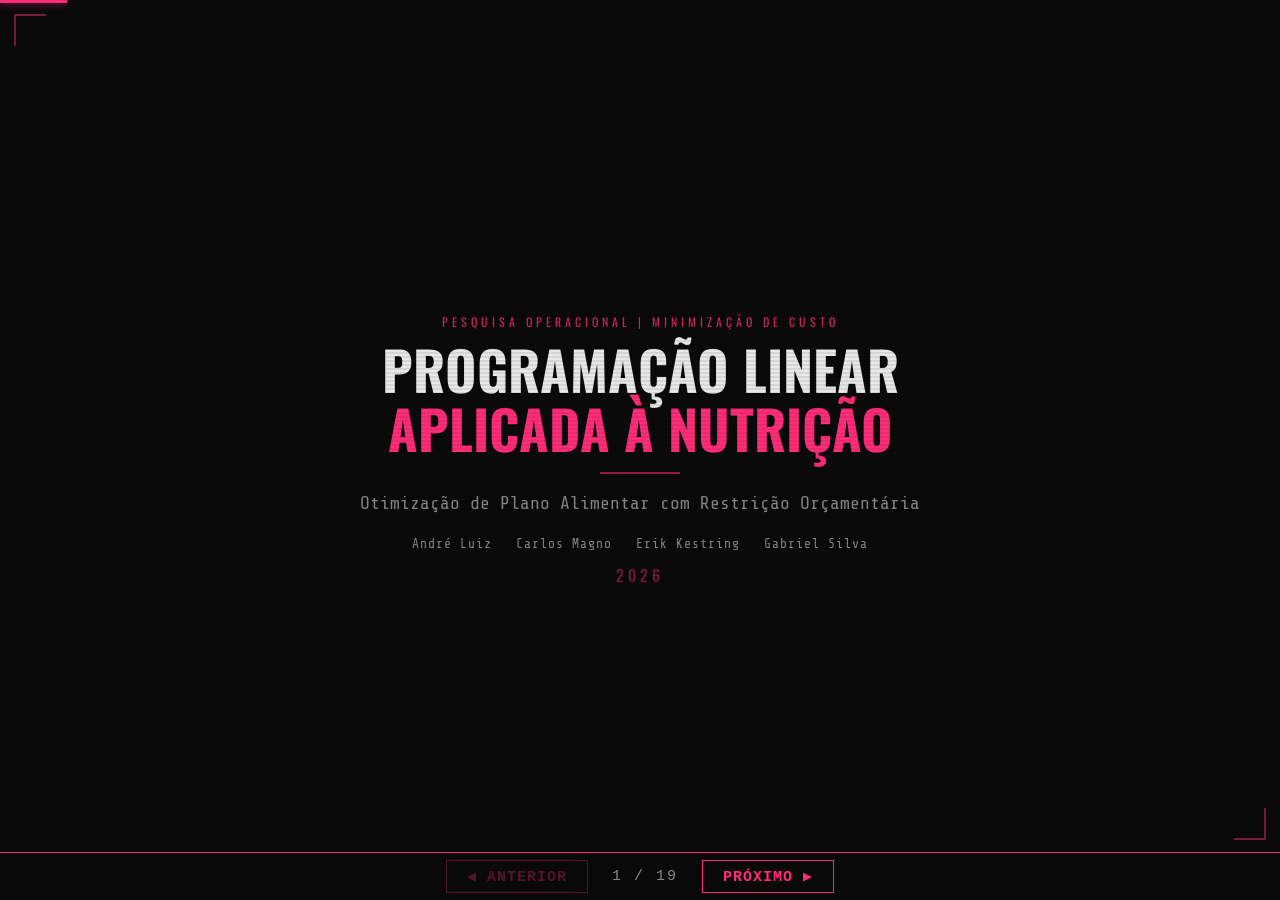
==== index.html @ 30daa46d "Adiciona apresentação de nutrição e index.html mesclado - nutricao_po.html: apresentação standalone " ====
<!DOCTYPE html>
<html lang="pt-BR">
<head>
<meta charset="UTF-8">
<meta name="viewport" content="width=device-width, initial-scale=1.0">
<title>Pesquisa Operacional — Nutrição &amp; GTA</title>
<link rel="preconnect" href="https://fonts.googleapis.com">
<link href="https://fonts.googleapis.com/css2?family=Oswald:wght@400;600;700&family=Share+Tech+Mono&display=swap" rel="stylesheet">
<link rel="stylesheet" href="gta_po_slides.css">
<style>
/* ── NUTRITION VARIABLES ── */
:root { --pink: #FF2D78; }

/* ── NUTRITION SLIDES — scoped under .nut-slide ── */
.nut-slide {
  font-family: 'Share Tech Mono', monospace;
}

/* Pink corner decorations for nutrition slides */
.nut-slide::before, .nut-slide::after {
  content: '';
  position: absolute;
  width: 32px; height: 32px;
  border-color: var(--pink);
  border-style: solid;
  opacity: 0.45;
  pointer-events: none;
}
.nut-slide::before { top: 14px; left: 14px; border-width: 2px 0 0 2px; }
.nut-slide::after  { bottom: 60px; right: 14px; border-width: 0 2px 2px 0; }

/* Override nav border for nutrition slides — handled via JS class toggle */
body.nut-mode #nav { border-top-color: var(--pink); }
body.nut-mode #nav button { border-color: var(--pink); color: var(--pink); }
body.nut-mode #nav button:hover:not(:disabled) { background: var(--pink); color: #000; }
body.nut-mode #progress-bar { background: var(--pink); box-shadow: 0 0 8px rgba(255,45,120,0.8); }

/* ── NUT TYPOGRAPHY ── */
.nut-slide .n-tag {
  font-family: 'Oswald', sans-serif;
  font-size: clamp(10px, 1vw, 12px);
  color: var(--pink);
  letter-spacing: 4px;
  text-transform: uppercase;
  margin-bottom: 10px;
  opacity: 0.8;
}
.nut-slide .n-heading {
  font-family: 'Oswald', sans-serif;
  font-size: clamp(20px, 2.8vw, 36px);
  font-weight: 700;
  color: var(--pink);
  text-transform: uppercase;
  letter-spacing: 2px;
  margin-bottom: 18px;
  padding-bottom: 8px;
  border-bottom: 2px solid rgba(255,45,120,0.3);
  width: 100%;
  text-align: center;
}
.nut-slide .n-two-col {
  display: grid;
  grid-template-columns: 1fr 1fr;
  gap: 28px;
  width: 100%;
  max-width: 1080px;
  align-items: start;
}
.nut-slide .n-col-title {
  font-family: 'Oswald', sans-serif;
  font-size: clamp(11px, 1.2vw, 14px);
  color: var(--pink);
  font-weight: 600;
  text-transform: uppercase;
  letter-spacing: 2px;
  margin-bottom: 10px;
  padding-bottom: 6px;
  border-bottom: 1px solid rgba(255,45,120,0.3);
}
.nut-slide .n-card { background: rgba(255,45,120,0.05); border: 1px solid rgba(255,45,120,0.3); padding: 12px 16px; }
.nut-slide .n-label {
  font-family: 'Oswald', sans-serif;
  color: var(--pink);
  font-size: clamp(10px, 1vw, 12px);
  letter-spacing: 2px;
  text-transform: uppercase;
  margin-bottom: 4px;
}
.nut-slide .n-value { font-size: clamp(12px, 1.2vw, 14px); color: var(--white); line-height: 1.6; }

/* ── CAPA ── */
.nut-slide .n-capa-title {
  font-family: 'Oswald', sans-serif;
  font-size: clamp(28px, 4.2vw, 54px);
  font-weight: 700;
  color: var(--white);
  text-align: center;
  line-height: 1.1;
  text-transform: uppercase;
}
.nut-slide .n-capa-title span { color: var(--pink); }
.nut-slide .n-divider { width: 80px; height: 2px; background: var(--pink); margin: 14px auto; opacity: 0.6; }
.nut-slide .n-subtitle {
  font-size: clamp(13px, 1.5vw, 18px);
  color: var(--dim);
  text-align: center;
  line-height: 1.7;
  max-width: 680px;
  margin-bottom: 18px;
}
.nut-slide .n-team { display: flex; flex-wrap: wrap; justify-content: center; gap: 8px 24px; margin-bottom: 12px; }
.nut-slide .n-member { font-size: clamp(11px, 1.1vw, 13px); color: var(--dim); letter-spacing: 1px; }
.nut-slide .n-year {
  font-family: 'Oswald', sans-serif;
  font-size: clamp(13px, 1.4vw, 16px);
  color: rgba(255,45,120,0.5);
  letter-spacing: 4px;
}

/* ── PROB DESC ── */
.nut-slide .n-prob-desc {
  background: rgba(255,45,120,0.05);
  border-left: 3px solid var(--pink);
  padding: 14px 18px;
  margin-bottom: 12px;
  max-width: 840px; width: 100%;
  font-size: clamp(12px, 1.25vw, 14px);
  color: #ccc;
  line-height: 1.7;
}
.nut-slide .n-info-row { display: grid; grid-template-columns: 1fr 1fr; gap: 12px; max-width: 840px; width: 100%; }

/* ── VARS ── */
.nut-slide .n-var-list { list-style: none; display: flex; flex-direction: column; gap: 6px; }
.nut-slide .n-var-list li {
  font-size: clamp(12px, 1.2vw, 14px);
  color: var(--white);
  padding: 6px 12px;
  border-left: 2px solid var(--pink);
  background: rgba(255,45,120,0.05);
}
.nut-slide .n-var-list li span { color: var(--pink); }
.nut-slide .n-var-constraint {
  font-size: clamp(11px, 1.1vw, 13px);
  color: var(--dim);
  margin-top: 8px;
  padding: 6px 12px;
  border: 1px solid rgba(255,45,120,0.3);
}

/* ── TABLE ── */
.nut-slide .n-table { width: 100%; border-collapse: collapse; }
.nut-slide .n-table th {
  font-family: 'Oswald', sans-serif;
  color: var(--pink);
  font-size: clamp(9px, 0.9vw, 11px);
  letter-spacing: 1px;
  text-transform: uppercase;
  padding: 7px 6px;
  border-bottom: 2px solid rgba(255,45,120,0.3);
  text-align: center;
  background: rgba(255,45,120,0.05);
}
.nut-slide .n-table td {
  font-size: clamp(11px, 1vw, 12px);
  color: var(--white);
  padding: 6px 6px;
  text-align: center;
  border-bottom: 1px solid rgba(255,255,255,0.06);
}
.nut-slide .n-table tr:hover td { background: rgba(255,45,120,0.06); }
.nut-slide .n-table td:first-child { color: var(--pink); text-align: left; }

/* ── MODEL ── */
.nut-slide .n-obj-box {
  font-family: 'Share Tech Mono', monospace;
  font-size: clamp(12px, 1.3vw, 15px);
  background: rgba(255,45,120,0.05);
  border: 1px solid rgba(255,45,120,0.3);
  border-left: 3px solid var(--pink);
  padding: 14px 18px;
  line-height: 2.2;
  color: var(--white);
}
.nut-slide .n-obj-box .n-lbl {
  font-family: 'Oswald', sans-serif;
  color: var(--pink);
  font-size: clamp(10px, 1vw, 12px);
  letter-spacing: 2px;
  text-transform: uppercase;
  margin-bottom: 8px;
  display: block;
}
.nut-slide .n-cst-list { list-style: none; display: flex; flex-direction: column; gap: 4px; }
.nut-slide .n-cst-list li {
  font-family: 'Share Tech Mono', monospace;
  font-size: clamp(10px, 0.95vw, 12px);
  color: var(--white);
  padding: 5px 10px;
  border-left: 2px solid rgba(255,45,120,0.4);
  background: rgba(255,45,120,0.05);
  line-height: 1.4;
}
.nut-slide .n-cst-list li .n-tag { color: var(--dim); font-size: clamp(9px, 0.8vw, 10px); margin-left: 6px; }

/* ── QUESTIONS ── */
.nut-slide .n-q-grid { display: flex; flex-direction: column; gap: 10px; width: 100%; max-width: 880px; }
.nut-slide .n-q-card {
  background: rgba(255,45,120,0.05);
  border: 1px solid rgba(255,45,120,0.3);
  border-left: 3px solid var(--pink);
  padding: 10px 16px;
  display: flex; gap: 14px; align-items: flex-start;
}
.nut-slide .n-q-num {
  font-family: 'Oswald', sans-serif;
  font-size: clamp(24px, 3vw, 36px);
  color: var(--pink); font-weight: 700;
  line-height: 1; min-width: 30px;
}
.nut-slide .n-q-text { font-size: clamp(11px, 1.15vw, 13px); color: #ccc; line-height: 1.65; }
.nut-slide .n-q-text strong { color: var(--white); }
.nut-slide .n-closing {
  margin-top: 14px;
  font-family: 'Oswald', sans-serif;
  font-size: clamp(13px, 1.5vw, 17px);
  color: var(--pink);
  text-align: center;
  border-top: 1px solid rgba(255,45,120,0.3);
  padding-top: 12px;
  width: 100%; max-width: 880px;
  letter-spacing: 1px;
}

/* ── RESOLUTION ── */
.nut-slide .n-res-sub {
  font-family: 'Oswald', sans-serif;
  font-size: clamp(10px, 1vw, 12px);
  color: var(--dim);
  letter-spacing: 1px;
  text-transform: uppercase;
  font-style: italic;
  margin-bottom: 8px;
}
.nut-slide .n-ans-title {
  font-family: 'Oswald', sans-serif;
  color: var(--pink);
  font-size: clamp(10px, 1vw, 12px);
  letter-spacing: 2px;
  text-transform: uppercase;
  margin-bottom: 6px;
}
.nut-slide .n-res-list { list-style: none; display: flex; flex-direction: column; gap: 4px; margin-bottom: 8px; }
.nut-slide .n-res-list li {
  font-family: 'Share Tech Mono', monospace;
  font-size: clamp(11px, 1.05vw, 13px);
  color: var(--white);
  padding: 5px 10px;
  border-left: 2px solid rgba(255,45,120,0.5);
  background: rgba(255,45,120,0.05);
}
.nut-slide .n-res-list li .pk { color: var(--pink); }
.nut-slide .n-highlight {
  background: rgba(255,45,120,0.1);
  border: 1px solid rgba(255,45,120,0.3);
  padding: 8px 14px;
  font-family: 'Oswald', sans-serif;
  font-size: clamp(15px, 1.8vw, 22px);
  color: var(--pink);
  font-weight: 700;
  text-align: center;
}
.nut-slide .n-text { font-size: clamp(11px, 1.1vw, 13px); color: #ccc; line-height: 1.7; }

/* ── CONCLUSION POINTS ── */
.nut-slide .n-conc-pts { list-style: none; display: flex; flex-direction: column; gap: 8px; }
.nut-slide .n-conc-pts li {
  display: flex; gap: 10px; align-items: flex-start;
  padding: 10px 14px;
  background: rgba(255,45,120,0.05);
  border: 1px solid rgba(255,45,120,0.3);
  font-size: clamp(11px, 1.15vw, 14px);
  color: #ccc; line-height: 1.6;
}
.nut-slide .n-conc-pts li::before { content: '▶'; color: var(--pink); font-size: 11px; min-width: 14px; margin-top: 3px; }

/* ── GTA SLIDE-19 (conclusion) specific ── */
#slide-19 {
  overflow-y: auto;
  justify-content: flex-start;
  padding-top: 20px;
  padding-bottom: 20px;
}

/* ── SEPARATOR BANNER between presentations ── */
#sep-banner {
  position: absolute;
  width: 100%; height: 100%;
  display: flex; flex-direction: column;
  align-items: center; justify-content: center;
  gap: 20px;
  opacity: 0; pointer-events: none;
  transition: opacity 0.45s ease;
}
#sep-banner.active { opacity: 1; pointer-events: all; }
</style>
</head>
<body>

<div id="progress-bar"></div>

<div id="slideshow">

  <!-- ══════════════════════════════════════════
       NUTRIÇÃO — SLIDES 1 a 7
  ══════════════════════════════════════════ -->

  <!-- SLIDE 1 — CAPA NUTRIÇÃO -->
  <div class="slide nut-slide active" id="slide-1">
    <div class="n-tag">Pesquisa Operacional | Minimização de Custo</div>
    <div class="n-capa-title">Programação Linear<br><span>Aplicada à Nutrição</span></div>
    <div class="n-divider"></div>
    <div class="n-subtitle">Otimização de Plano Alimentar com Restrição Orçamentária</div>
    <div class="n-team">
      <span class="n-member">André Luiz</span>
      <span class="n-member">Carlos Magno</span>
      <span class="n-member">Erik Kestring</span>
      <span class="n-member">Gabriel Silva</span>
    </div>
    <div class="n-year">2026</div>
  </div>

  <!-- SLIDE 2 — O PROBLEMA -->
  <div class="slide nut-slide" id="slide-2">
    <div class="n-heading">O Problema</div>
    <div class="n-prob-desc">
      Uma nutricionista precisa elaborar um plano alimentar diário para um paciente adulto respeitando as recomendações mínimas da OMS para nutrientes e um orçamento máximo de <strong style="color:var(--pink)">R$20,00</strong> por dia. Os alimentos disponíveis são: arroz, feijão, frango, ovo e brócolis.
    </div>
    <div class="n-info-row">
      <div class="n-card">
        <div class="n-label">Objetivo</div>
        <div class="n-value">Minimizar o custo total do plano alimentar diário, determinando a quantidade ótima — em porções de 100g — de cada alimento.</div>
      </div>
      <div class="n-card">
        <div class="n-label">Tipo de Problema</div>
        <div class="n-value">Programação Linear de <span style="color:var(--pink)">minimização</span> com variáveis contínuas.</div>
      </div>
    </div>
  </div>

  <!-- SLIDE 3 — VARIÁVEIS + TABELA -->
  <div class="slide nut-slide" id="slide-3">
    <div class="n-heading">Variáveis de Decisão + Tabela Nutricional</div>
    <div class="n-two-col">
      <div>
        <div class="n-col-title">Variáveis de Decisão</div>
        <p style="font-size:clamp(11px,1.1vw,13px);color:var(--dim);margin-bottom:10px;line-height:1.6;">
          Cada xᵢ = quantidade em porções de 100g do alimento i consumida por dia:
        </p>
        <ul class="n-var-list">
          <li><span>x₁</span> = quantidade de arroz</li>
          <li><span>x₂</span> = quantidade de feijão</li>
          <li><span>x₃</span> = quantidade de frango</li>
          <li><span>x₄</span> = quantidade de ovo</li>
          <li><span>x₅</span> = quantidade de brócolis</li>
        </ul>
        <div class="n-var-constraint">x₁, x₂, x₃, x₄, x₅ ≥ 0</div>
      </div>
      <div>
        <div class="n-col-title">Tabela Nutricional por 100g</div>
        <table class="n-table">
          <thead>
            <tr>
              <th style="text-align:left">Alimento</th>
              <th>Custo (R$)</th>
              <th>Prot. (g)</th>
              <th>Carb. (g)</th>
              <th>Gord. (g)</th>
              <th>Fibra (g)</th>
              <th>Cálcio (mg)</th>
            </tr>
          </thead>
          <tbody>
            <tr><td>Arroz</td><td>0,40</td><td>2,6</td><td>28,0</td><td>0,3</td><td>0,4</td><td>10</td></tr>
            <tr><td>Feijão</td><td>0,70</td><td>8,7</td><td>14,0</td><td>0,5</td><td>8,5</td><td>37</td></tr>
            <tr><td>Frango</td><td>1,20</td><td>21,0</td><td>0,0</td><td>3,0</td><td>0,0</td><td>11</td></tr>
            <tr><td>Ovo</td><td>0,60</td><td>13,0</td><td>1,0</td><td>10,0</td><td>0,0</td><td>50</td></tr>
            <tr><td>Brócolis</td><td>0,50</td><td>2,8</td><td>7,0</td><td>0,4</td><td>2,6</td><td>47</td></tr>
          </tbody>
        </table>
      </div>
    </div>
  </div>

  <!-- SLIDE 4 — MODELO MATEMÁTICO -->
  <div class="slide nut-slide" id="slide-4">
    <div class="n-heading">Modelo Matemático</div>
    <div class="n-two-col">
      <div>
        <div class="n-col-title">Função Objetivo</div>
        <div class="n-obj-box">
          <span class="n-lbl">Minimizar Z =</span>
          0,40x₁ + 0,70x₂ + 1,20x₃<br>+ 0,60x₄ + 0,50x₅
        </div>
      </div>
      <div>
        <div class="n-col-title">Restrições</div>
        <ul class="n-cst-list">
          <li>0,40x₁ + 0,70x₂ + 1,20x₃ + 0,60x₄ + 0,50x₅ ≤ 20 <span class="n-tag">(orçamento)</span></li>
          <li>2,6x₁ + 8,7x₂ + 21x₃ + 13x₄ + 2,8x₅ ≥ 50 <span class="n-tag">(proteína mín. 50g)</span></li>
          <li>28x₁ + 14x₂ + x₄ + 7x₅ ≥ 250 <span class="n-tag">(carboidrato mín. 250g)</span></li>
          <li>0,3x₁ + 0,5x₂ + 3x₃ + 10x₄ + 0,4x₅ ≥ 44 <span class="n-tag">(gordura mín. 44g)</span></li>
          <li>0,4x₁ + 8,5x₂ + 2,6x₅ ≥ 25 <span class="n-tag">(fibra mín. 25g)</span></li>
          <li>10x₁ + 37x₂ + 11x₃ + 50x₄ + 47x₅ ≥ 1000 <span class="n-tag">(cálcio mín. 1000mg)</span></li>
          <li>x₁, x₂, x₃, x₄, x₅ ≥ 0 <span class="n-tag">(não-negatividade)</span></li>
        </ul>
      </div>
    </div>
  </div>

  <!-- SLIDE 5 — AS 3 PERGUNTAS -->
  <div class="slide nut-slide" id="slide-5">
    <div class="n-heading">As 3 Perguntas</div>
    <div class="n-q-grid">
      <div class="n-q-card">
        <div class="n-q-num">1</div>
        <div class="n-q-text"><strong>Questão 1:</strong> Qual é a solução ótima do modelo? Quais alimentos devem ser incluídos e em quais quantidades? Qual é o custo mínimo diário?</div>
      </div>
      <div class="n-q-card">
        <div class="n-q-num">2</div>
        <div class="n-q-text"><strong>Questão 2:</strong> Como a solução ótima se altera se o preço do frango aumentar 20%? O custo do plano muda? Outro alimento passa a ser preferido como fonte proteica?</div>
      </div>
      <div class="n-q-card">
        <div class="n-q-num">3</div>
        <div class="n-q-text"><strong>Questão 3:</strong> Qual o impacto de eliminar o frango da dieta (x₃ = 0)? O problema continua tendo solução viável? Qual nutriente fica mais comprometido?</div>
      </div>
    </div>
    <div class="n-closing">Para responder, utilizamos o método Simplex de minimização.</div>
  </div>

  <!-- SLIDE 6 — RESOLUÇÃO Q1 + Q2 -->
  <div class="slide nut-slide" id="slide-6">
    <div class="n-heading">Resolução — Questões 1 e 2</div>
    <div class="n-two-col">
      <div>
        <div class="n-col-title">Questão 1</div>
        <div class="n-res-sub">Qual a solução ótima? Quais alimentos e em que quantidades?</div>
        <div class="n-ans-title">Solução ótima pelo Simplex:</div>
        <ul class="n-res-list">
          <li><span class="pk">x₁</span> = 8,93 porções de arroz (893g)</li>
          <li><span class="pk">x₂</span> = 1,47 porções de feijão (147g)</li>
          <li><span class="pk">x₃</span> = 0 &nbsp;(frango não entra)</li>
          <li><span class="pk">x₄</span> = 0 &nbsp;(ovo não entra)</li>
          <li><span class="pk">x₅</span> = 2,15 porções de brócolis (215g)</li>
        </ul>
        <div class="n-highlight">Custo mínimo: Z = R$ 5,18 / dia</div>
      </div>
      <div>
        <div class="n-col-title">Questão 2</div>
        <div class="n-res-sub">Se o preço do frango aumentar 20%, o plano muda?</div>
        <div class="n-ans-title">Análise de sensibilidade:</div>
        <ul class="n-res-list">
          <li>Novo custo do frango: R$1,20 × 1,20 = <span class="pk">R$ 1,44</span></li>
          <li>x₃ = 0 já era a solução original</li>
        </ul>
        <div class="n-text" style="margin-top:10px;">
          O aumento de 20% <strong style="color:var(--white)">não altera a solução nem o custo</strong>. O plano permanece em <span style="color:var(--pink);font-weight:bold">R$5,18/dia</span> com arroz, feijão e brócolis como base.
        </div>
      </div>
    </div>
  </div>

  <!-- SLIDE 7 — Q3 + CONCLUSÃO NUTRIÇÃO -->
  <div class="slide nut-slide" id="slide-7">
    <div class="n-heading">Questão 3 + Conclusão</div>
    <div class="n-two-col">
      <div>
        <div class="n-col-title">Questão 3</div>
        <div class="n-res-sub">Qual o impacto de eliminar o frango (x₃ = 0)?</div>
        <div class="n-text">
          Como x₃ = 0 já era a solução ótima original, eliminar o frango <strong style="color:var(--white)">não altera o plano</strong>. A solução permanece viável. O nutriente mais comprometido é o <span style="color:var(--pink);font-weight:bold">cálcio</span> — que depende principalmente do brócolis e feijão para atingir os 1000mg mínimos.
        </div>
      </div>
      <div>
        <div class="n-col-title">Conclusão</div>
        <ul class="n-conc-pts">
          <li>O Simplex encontrou um plano alimentar completo por apenas <span style="color:var(--pink)">R$5,18/dia</span></li>
          <li>O frango não entrou na solução por ter custo elevado em relação ao benefício nutricional</li>
          <li>O cálcio foi o nutriente mais difícil de atingir — <span style="color:var(--pink)">restrição mais crítica</span> do modelo</li>
        </ul>
      </div>
    </div>
  </div>

  <!-- ══════════════════════════════════════════
       GTA — SLIDES 8 a 19
  ══════════════════════════════════════════ -->

  <!-- SLIDE 8 — CAPA GTA -->
  <div class="slide" id="slide-8">
    <div class="capa-row">
      <div class="logo-3d-wrap">
        <img src="img/gta5_logo.png" class="logo-3d" alt="GTA V Logo">
      </div>
      <div class="capa-text">
        <div class="mission-tag">— Missão Principal —</div>
        <div class="title-main">O Grande Golpe<br>de Los Santos</div>
        <div class="title-sub">Programação Linear Inteira &amp; Branch and Bound</div>
        <div class="capa-footer">
          PESQUISA OPERACIONAL &nbsp;·&nbsp; PLI &nbsp;·&nbsp; 2026
        </div>
      </div>
    </div>
  </div>

  <!-- SLIDE 9 — O PROBLEMA GTA -->
  <div class="slide" id="slide-9">
    <div class="mission-tag">— Briefing da Missão —</div>
    <div class="slide-heading">O Problema</div>
    <div class="resource-grid">
      <div class="resource-card"><div class="rc-val">120h</div><div class="rc-lbl">Horas disponíveis para agir</div></div>
      <div class="resource-card"><div class="rc-val">$100k</div><div class="rc-lbl">Fundo de suborno disponível</div></div>
      <div class="resource-card"><div class="rc-val">≥ 8pts</div><div class="rc-lbl">Reputação mínima exigida</div></div>
    </div>
    <div class="scenario-box">
      <p>
        <span class="highlight">Trevor</span>, <span class="highlight">Michael</span> e
        <span class="highlight">Franklin</span> têm <span class="highlight">120 horas</span>
        e <span class="highlight">$100k de suborno</span>.
        Precisam manter reputação mínima de <span class="green">8 pontos</span> junto ao submundo.
      </p>
      <br>
      <p>
        <strong style="color:var(--yellow)">OBJETIVO:</strong>
        Maximizar o lucro total <span class="green">escolhendo quais crimes realizar</span> —
        e quantas vezes — respeitando todas as restrições de tempo, orçamento e reputação.
      </p>
    </div>
  </div>

  <!-- SLIDE 10 — VARIÁVEIS GTA -->
  <div class="slide" id="slide-10">
    <div class="mission-tag">— Modelagem —</div>
    <div class="slide-heading">Variáveis de Decisão</div>
    <div style="font-size:clamp(14px,1.6vw,17px);color:var(--dim);margin-bottom:14px;text-align:center;">
      Cada variável representa <span class="highlight">quantas vezes</span> o crime é executado.
    </div>
    <div class="var-grid var-grid-5">
      <div class="var-card"><div class="var-name">x₁</div><div class="var-label">🚗 Roubo de Veículos de Luxo</div><div class="var-desc">Mínimo obrigatório: <span style="color:var(--yellow)">x₁ ≥ 2</span><br>Necessários para a fuga.</div></div>
      <div class="var-card"><div class="var-name">x₂</div><div class="var-label">💎 Assaltos à Joalheria</div><div class="var-desc">Sem limite específico.<br>Risco moderado, lucro alto.</div></div>
      <div class="var-card"><div class="var-name">x₃</div><div class="var-label">💻 Hacks no Sistema Bancário</div><div class="var-desc">Sem limite específico.<br>Alta expertise necessária.</div></div>
      <div class="var-card"><div class="var-name">x₄</div><div class="var-label">🔫 Sequestros ao Negociador</div><div class="var-desc">Máximo: <span style="color:var(--red)">x₄ ≤ 1</span><br>Muito arriscado.</div></div>
      <div class="var-card"><div class="var-name">x₅</div><div class="var-label">🏎️ Corridas Ilegais de Rua</div><div class="var-desc">Máximo: <span style="color:var(--red)">x₅ ≤ 3</span><br>Polícia fica de olho.</div></div>
    </div>
    <div style="margin-top:14px;font-size:clamp(14px,1.6vw,17px);color:var(--dim);text-align:center;">
      Todas as variáveis são <span class="highlight">inteiras não-negativas</span>:
      &nbsp; x₁, x₂, x₃, x₄, x₅ ∈ ℤ⁺
    </div>
  </div>

  <!-- SLIDE 11 — TABELA GTA -->
  <div class="slide" id="slide-11">
    <div class="mission-tag">— Dados da Operação —</div>
    <div class="slide-heading">Tabela de Dados</div>
    <table class="gta-table">
      <thead>
        <tr><th>Variável</th><th>Crime</th><th>Tempo (h)</th><th>Suborno ($k)</th><th>Lucro ($k)</th><th>Reputação</th></tr>
      </thead>
      <tbody>
        <tr><td class="var-col">x₁</td><td style="text-align:left">🚗 Roubar veículos de luxo</td><td>15</td><td>8</td><td class="profit">25</td><td>1</td></tr>
        <tr><td class="var-col">x₂</td><td style="text-align:left">💎 Assaltar joalheria</td><td>30</td><td>20</td><td class="profit">60</td><td>2</td></tr>
        <tr><td class="var-col">x₃</td><td style="text-align:left">💻 Hackear sistema bancário</td><td>40</td><td>35</td><td class="profit">90</td><td>3</td></tr>
        <tr><td class="var-col">x₄</td><td style="text-align:left">🔫 Sequestrar negociador</td><td>50</td><td>50</td><td class="profit">130</td><td>4</td></tr>
        <tr><td class="var-col">x₅</td><td style="text-align:left">🏎️ Corridas ilegais de rua</td><td>20</td><td>10</td><td class="profit">40</td><td>3</td></tr>
      </tbody>
    </table>
    <div style="margin-top:14px;font-size:clamp(13px,1.4vw,16px);color:var(--dim);text-align:center;">
      Restrições globais: &nbsp;<span class="highlight">120h disponíveis</span> &nbsp;|&nbsp;
      <span class="highlight">$100k para subornos</span> &nbsp;|&nbsp;
      <span class="green">Reputação mínima total: 8</span>
    </div>
  </div>

  <!-- SLIDE 12 — MODELO GTA -->
  <div class="slide" id="slide-12">
    <div class="mission-tag">— Modelagem —</div>
    <div class="slide-heading">Modelo Matemático</div>
    <div class="model-cols">
      <div class="model-half">
        <div class="model-half-title">Função Objetivo</div>
        <div style="font-size:clamp(13px,1.4vw,16px);color:var(--dim);margin-bottom:10px;">Maximizar Z =</div>
        <div class="formula-green">25x₁ + 60x₂ + 90x₃<br>+ 130x₄ + 40x₅</div>
        <div class="formula-note">( lucro em milhares de dólares )</div>
      </div>
      <div class="model-half">
        <div class="model-half-title">Restrições</div>
        <div class="formula-rest">
          <span class="cm">// tempo (horas)</span><br>
          15x₁+30x₂+40x₃+50x₄+20x₅ ≤ 120<br><br>
          <span class="cm">// suborno ($k)</span><br>
          8x₁+20x₂+35x₃+50x₄+10x₅ ≤ 100<br><br>
          <span class="cm">// reputação (pts)</span><br>
          x₁+2x₂+3x₃+4x₄+3x₅ ≥ 8<br><br>
          <span class="cm">// limites individuais</span><br>
          x₄ ≤ 1 &nbsp;·&nbsp; x₅ ≤ 3 &nbsp;·&nbsp; x₁ ≥ 2<br><br>
          <span class="cm">// integralidade</span><br>
          x₁, x₂, x₃, x₄, x₅ ∈ ℤ⁺
        </div>
      </div>
    </div>
  </div>

  <!-- SLIDE 13 — AS 2 PERGUNTAS GTA -->
  <div class="slide" id="slide-13">
    <div class="mission-tag">— Missão Dupla —</div>
    <div class="slide-heading">As 2 Perguntas</div>
    <div class="question-cards">
      <div class="q-card">
        <div class="q-card-num">[ QUESTÃO 01 ]</div>
        <div class="q-card-text">"Encontre a solução ótima que maximiza o lucro total respeitando todas as restrições.<br><br>Qual é o <span class="highlight">lucro máximo</span>?"</div>
      </div>
      <div class="q-card">
        <div class="q-card-num">[ QUESTÃO 02 ]</div>
        <div class="q-card-text">"Suponha que o negociador fugiu e <span class="highlight">x₄ = 0</span>.<br><br>Existe solução viável? Qual é o <span class="highlight">novo lucro máximo</span>?"</div>
      </div>
    </div>
    <div class="method-box">Para responder, usamos o método Branch and Bound.</div>
  </div>

  <!-- SLIDE 14 — BRANCH AND BOUND -->
  <div class="slide" id="slide-14">
    <div class="mission-tag">— Método de Resolução —</div>
    <div class="slide-heading">Branch and Bound</div>
    <div class="bb-container">
      <div class="bb-steps">
        <div class="bb-step"><span class="bb-num">1</span><span class="bb-text"><span class="highlight">Relaxação Linear:</span> resolve o problema ignorando a regra de inteiros temporariamente. Obtém solução fracionária — limite superior do lucro.</span></div>
        <div class="bb-step"><span class="bb-num">2</span><span class="bb-text"><span class="highlight">Identifica fração:</span> x₃ = <span class="red-text">0.97</span> — "Não dá hackear 0.97 vezes!" O resultado não é inteiro, então não pode ser usado.</span></div>
        <div class="bb-step"><span class="bb-num">3</span><span class="bb-text"><span class="highlight">Branch:</span> cria dois mundos paralelos — <span class="green">x₃ ≤ 0</span> (não faz o hack) e <span class="red-text">x₃ ≥ 1</span> (faz pelo menos 1 hack). Cada ramo é um subproblema independente.</span></div>
        <div class="bb-step"><span class="bb-num">4</span><span class="bb-text"><span class="highlight">Poda:</span> descarta ramos <span class="red-text">inviáveis</span> (violam restrições) ou com <span class="red-text">lucro menor</span> que a melhor solução inteira já encontrada.</span></div>
      </div>
      <div class="bb-tree-wrap">
        <svg viewBox="0 0 820 195" xmlns="http://www.w3.org/2000/svg" font-family="'Courier New',monospace">
          <rect x="300" y="4" width="220" height="46" rx="4" fill="#1a1a00" stroke="#f5c518" stroke-width="1.5"/>
          <text x="410" y="23" text-anchor="middle" fill="#f5c518" font-size="11" font-weight="bold">LP Relaxado</text>
          <text x="410" y="42" text-anchor="middle" fill="#39ff14" font-size="10">x₃ = 0.97 (fração!) — Z* ≈ 269k</text>
          <line x1="355" y1="50" x2="195" y2="100" stroke="#f5c518" stroke-width="1" stroke-dasharray="4,3"/>
          <line x1="465" y1="50" x2="625" y2="100" stroke="#f5c518" stroke-width="1" stroke-dasharray="4,3"/>
          <text x="250" y="86" fill="#39ff14" font-size="10" font-weight="bold">x₃ = 0</text>
          <text x="525" y="86" fill="#ff2222" font-size="10" font-weight="bold">x₃ ≥ 1</text>
          <rect x="90" y="100" width="210" height="46" rx="4" fill="#0a2a0a" stroke="#39ff14" stroke-width="2"/>
          <text x="195" y="119" text-anchor="middle" fill="#39ff14" font-size="11" font-weight="bold">x₅ = 2 (inteiro ✓)</text>
          <text x="195" y="137" text-anchor="middle" fill="#39ff14" font-size="10">Z = 260k → candidato à ótima</text>
          <rect x="520" y="100" width="210" height="46" rx="4" fill="#1a0000" stroke="#ff2222" stroke-width="1.5"/>
          <text x="625" y="119" text-anchor="middle" fill="#ff2222" font-size="11" font-weight="bold">Suborno = $101k</text>
          <text x="625" y="137" text-anchor="middle" fill="#ff2222" font-size="10">&gt; $100k → Inviável — podado ✗</text>
          <line x1="195" y1="146" x2="195" y2="166" stroke="#39ff14" stroke-width="1.5"/>
          <rect x="70" y="166" width="250" height="26" rx="4" fill="#0a2a0a" stroke="#39ff14" stroke-width="2"/>
          <text x="195" y="183" text-anchor="middle" fill="#39ff14" font-size="11" font-weight="bold">✓ SOLUÇÃO ÓTIMA → $260k</text>
        </svg>
      </div>
    </div>
  </div>

  <!-- SLIDE 15 — DE ONDE VEM O 0.97 -->
  <div class="slide" id="slide-15">
    <div class="mission-tag">— Análise Matemática —</div>
    <div class="slide-heading">De Onde Vem o 0.97?</div>
    <div style="font-size:clamp(14px,1.6vw,17px);color:var(--dim);margin-bottom:16px;text-align:center;">A relaxação linear com a conta exata:</div>
    <div class="calc-steps">
      <div class="calc-step"><div class="cs-num">①</div><div class="cs-body"><div class="cs-label">Fixamos os obrigatórios: x₁ = 2 e x₄ = 1</div><div class="cs-formula">Suborno usado = 8(2) + 50(1) = $16k + $50k = $66k</div></div></div>
      <div class="calc-step"><div class="cs-num">②</div><div class="cs-body"><div class="cs-label">Calculamos o suborno disponível restante</div><div class="cs-formula">Disponível = $100k − $66k = <span style="color:var(--yellow);font-weight:bold;">$34k</span></div></div></div>
      <div class="calc-step"><div class="cs-num">③</div><div class="cs-body"><div class="cs-label">Custo de 1 hack no sistema bancário</div><div class="cs-formula">x₃ custa $35k — mas só temos $34k!</div></div></div>
      <div class="calc-step"><div class="cs-num">④</div><div class="cs-body"><div class="cs-label">O Simplex (relaxação linear) calcula a fração máxima possível</div><div class="cs-formula">x₃ = $34k ÷ $35k = <span class="frac">0.97</span> &nbsp;← decimal, não é inteiro!</div></div></div>
    </div>
    <div class="verdict" style="max-width:820px;border-left-color:var(--yellow);background:rgba(245,197,24,0.04);">
      Por isso o Simplex sozinho não resolve — <span class="green">precisa do Branch and Bound para garantir valores inteiros.</span>
    </div>
  </div>

  <!-- SLIDE 16 — RESOLUÇÃO PASSO A PASSO -->
  <div class="slide" id="slide-16">
    <div class="mission-tag">— Resolução —</div>
    <div class="slide-heading">Resolução Passo a Passo</div>
    <div class="bb-container">
      <div class="bb-steps">
        <div class="bb-step"><span class="bb-num">1</span><span class="bb-text"><span class="highlight">x₁ = 2</span> roubos de veículos (obrigatório) → usa <span class="highlight">30h</span> e <span class="highlight">$16k</span> &nbsp;→&nbsp; sobram <span class="green">90h e $84k</span></span></div>
        <div class="bb-step"><span class="bb-num">2</span><span class="bb-text"><span class="highlight">x₄ = 1</span> sequestro (o mais lucrativo) → usa <span class="highlight">50h</span> e <span class="highlight">$50k</span> &nbsp;→&nbsp; sobram <span class="green">40h e $34k</span></span></div>
        <div class="bb-step bad"><span class="bb-num bad">3</span><span class="bb-text">Tentar <span class="red-text">x₃ = 1</span> hack no sistema bancário → precisaria de <span class="red-text">$35k</span> mas só temos $34k disponíveis. &nbsp;<span class="red-text">→ INVIÁVEL — ramo podado! ✗</span></span></div>
        <div class="bb-step good"><span class="bb-num good">4</span><span class="bb-text"><span class="green">x₅ = 2</span> corridas ilegais → usa <span class="highlight">40h</span> e <span class="highlight">$20k</span> &nbsp;→&nbsp; recursos esgotados. &nbsp;<span class="green">→ VÁLIDO ✓</span></span></div>
      </div>
      <div class="total-box" style="max-width:700px;width:100%;">
        <div class="tl">Z = 25(2) + 130(1) + 40(2) &nbsp;=&nbsp; 50 + 130 + 80</div>
        <div class="tv">= $260.000</div>
      </div>
    </div>
  </div>

  <!-- SLIDE 17 — QUESTÃO 1 RESPOSTA -->
  <div class="slide" id="slide-17">
    <div class="mission-tag">— Missão Concluída —</div>
    <div class="slide-heading">Questão 1: Resposta</div>
    <div class="question-quote">"Encontre a solução ótima que maximiza o lucro total respeitando todas as restrições. Qual é o lucro máximo?"</div>
    <div class="ans-layout">
      <div class="ans-vars">
        <div class="ans-vars-title">[ SOLUÇÃO ]</div>
        <div class="ans-var">x₁ = <span class="val">2</span> &nbsp;(roubos)</div>
        <div class="ans-var">x₂ = <span class="val">0</span> &nbsp;(assaltos)</div>
        <div class="ans-var">x₃ = <span class="val">0</span> &nbsp;(hacks)</div>
        <div class="ans-var">x₄ = <span class="val">1</span> &nbsp;(sequestro)</div>
        <div class="ans-var">x₅ = <span class="val">2</span> &nbsp;(corridas)</div>
        <div class="z-mini"><div class="zl">LUCRO MÁXIMO</div><div class="zv">$260k</div></div>
      </div>
      <div>
        <div class="metrics-row">
          <div class="metric-card"><div class="mc-val">120h / 120h</div><div class="mc-lbl">Tempo utilizado</div></div>
          <div class="metric-card"><div class="mc-val">$86k / $100k</div><div class="mc-lbl">Suborno utilizado</div></div>
          <div class="metric-card"><div class="mc-val">12 pts</div><div class="mc-lbl">Reputação (mín. 8)</div></div>
        </div>
        <ul class="check-list">
          <li>Tempo: 15(2)+50(1)+20(2) = 120h ≤ 120h &nbsp;<span class="highlight">✓ exato</span></li>
          <li>Suborno: 8(2)+50(1)+10(2) = $86k ≤ $100k &nbsp;<span class="highlight">✓ sobram $14k</span></li>
          <li>Reputação: 1(2)+4(1)+3(2) = 12 pts ≥ 8 &nbsp;<span class="highlight">✓</span></li>
          <li>x₄ = 1 ≤ 1 &nbsp;<span class="highlight">✓</span> &nbsp;·&nbsp; x₅ = 2 ≤ 3 &nbsp;<span class="highlight">✓</span> &nbsp;·&nbsp; x₁ = 2 ≥ 2 &nbsp;<span class="highlight">✓</span></li>
        </ul>
        <div class="verdict" style="margin-top:10px;">O <span class="highlight">tempo foi o recurso limitante</span> — sobraram $14k de suborno mas não havia mais horas. A solução é inteira, viável e ótima.</div>
      </div>
    </div>
  </div>

  <!-- SLIDE 18 — QUESTÃO 2 RESPOSTA -->
  <div class="slide" id="slide-18">
    <div class="mission-tag">— Análise de Contingência —</div>
    <div class="slide-heading">Questão 2: Resposta</div>
    <div class="question-quote">"Suponha que o negociador fugiu e x₄ = 0. Existe solução viável? Qual é o novo lucro máximo?"</div>
    <div class="ans-layout">
      <div class="ans-vars">
        <div class="ans-vars-title">[ NOVA SOLUÇÃO ]</div>
        <div class="ans-var">x₁ = <span class="val">2</span> &nbsp;(roubos)</div>
        <div class="ans-var">x₂ = <span class="val">0</span> &nbsp;(assaltos)</div>
        <div class="ans-var">x₃ = <span class="val">1</span> &nbsp;(hack)</div>
        <div class="ans-var zeroed">x₄ = 0 &nbsp;(FORÇADO)</div>
        <div class="ans-var">x₅ = <span class="val">2</span> &nbsp;(corridas)</div>
        <div class="z-mini"><div class="zl">NOVO LUCRO</div><div class="zv">$220k</div></div>
      </div>
      <div>
        <table class="check-table">
          <thead><tr><th>Restrição</th><th>Cálculo</th><th>Limite</th><th>Status</th></tr></thead>
          <tbody>
            <tr><td>Tempo</td><td>30 + 40 + 40 = 110h</td><td>≤ 120h</td><td class="check-ok">✓</td></tr>
            <tr><td>Suborno</td><td>16 + 35 + 20 = $71k</td><td>≤ $100k</td><td class="check-ok">✓</td></tr>
            <tr><td>Reputação</td><td>2 + 3 + 6 = 11 pts</td><td>≥ 8 pts</td><td class="check-ok">✓</td></tr>
          </tbody>
        </table>
        <div class="formula-z">Z = 25(2) + 90(1) + 40(2) = 50 + 90 + 80 = $220.000</div>
        <div class="verdict"><span class="green">Sim, existe solução viável.</span> O bando perde <span class="highlight">$40k</span> sem o sequestro — mas a missão continua. O sequestro era responsável por <span class="highlight">$130k</span> do lucro original de $260k.</div>
      </div>
    </div>
  </div>

  <!-- SLIDE 19 — CONCLUSÃO GTA -->
  <div class="slide" id="slide-19">
    <div class="conc-fim">FIM DA MISSÃO</div>
    <div class="conc-obrigado">Obrigado pela atenção</div>
    <div class="conc-images">
      <img src="img/gta_dinner.jpg" class="conc-img-dinner" alt="GTA Dinner">
      <img src="img/mission_passed.jpg" class="conc-img-mission" alt="Mission Passed">
    </div>
    <div class="conc-phrase">
      Pesquisa Operacional &mdash; A matemática que toma as melhores decisões, mesmo no submundo.
    </div>
  </div>

</div><!-- #slideshow -->

<!-- ── NAVIGATION ── -->
<div id="nav">
  <button id="btn-prev" onclick="goSlide(-1)" disabled>◀ ANTERIOR</button>
  <span id="counter">1 / 19</span>
  <button id="btn-next" onclick="goSlide(1)">PRÓXIMO ▶</button>
</div>

<script>
const TOTAL = 19;
const NUT_END = 7; // nutrition slides are 1–7, GTA is 8–19
let current = 1;

function updateMode() {
  if (current <= NUT_END) {
    document.body.classList.add('nut-mode');
  } else {
    document.body.classList.remove('nut-mode');
  }
}

function updateProgress() {
  document.getElementById('progress-bar').style.width = (current / TOTAL * 100) + '%';
}

function goSlide(dir) {
  const next = current + dir;
  if (next < 1 || next > TOTAL) return;
  document.getElementById('slide-' + current).classList.remove('active');
  current = next;
  document.getElementById('slide-' + current).classList.add('active');
  document.getElementById('counter').textContent = current + ' / ' + TOTAL;
  document.getElementById('btn-prev').disabled = (current === 1);
  document.getElementById('btn-next').disabled = (current === TOTAL);
  updateProgress();
  updateMode();
}

document.addEventListener('keydown', function(e) {
  if (e.key === 'ArrowRight' || e.key === 'ArrowDown') goSlide(1);
  if (e.key === 'ArrowLeft'  || e.key === 'ArrowUp')   goSlide(-1);
});

updateProgress();
updateMode();
</script>
</body>
</html>
---- gta_po_slides.css ----
*, *::before, *::after { box-sizing: border-box; margin: 0; padding: 0; }

:root {
  --black: #0a0a0a;
  --yellow: #f5c518;
  --green: #39ff14;
  --white: #e8e8e8;
  --dark-yellow: #b8940e;
  --red: #ff2222;
  --dim: #888;
}

html, body {
  width: 100%; height: 100%;
  background: var(--black);
  color: var(--white);
  font-family: 'Courier New', Courier, monospace;
  overflow: hidden;
  user-select: none;
}

/* ── ROCKSTAR LOGO ── */
#rockstar-logo {
  position: fixed;
  top: 8px;
  right: 8px;
  width: clamp(60px, 6vw, 88px);
  opacity: 0.92;
  z-index: 150;
  pointer-events: none;
  mix-blend-mode: screen;
  filter: hue-rotate(10deg) saturate(1.1);
}

/* ── PROGRESS BAR ── */
#progress-bar {
  position: fixed;
  top: 0; left: 0;
  height: 3px;
  background: var(--yellow);
  transition: width 0.4s ease;
  z-index: 9999;
  box-shadow: 0 0 8px rgba(245,197,24,0.8);
}

/* ── SLIDESHOW CONTAINER ── */
#slideshow {
  width: 100vw; height: 100vh;
  position: relative;
  display: flex; align-items: center; justify-content: center;
}

.slide {
  position: absolute;
  width: 100%; height: 100%;
  display: flex; flex-direction: column;
  align-items: center; justify-content: center;
  padding: 36px 60px;
  opacity: 0;
  pointer-events: none;
  transition: opacity 0.45s ease;
}
.slide.active {
  opacity: 1;
  pointer-events: all;
}
#slide-12 {
  overflow-y: auto;
  justify-content: flex-start;
  padding-top: 20px;
  padding-bottom: 20px;
}

/* ── SCANLINE OVERLAY ── */
#slideshow::after {
  content: '';
  position: fixed; inset: 0;
  background: repeating-linear-gradient(
    0deg,
    transparent,
    transparent 2px,
    rgba(0,0,0,0.08) 2px,
    rgba(0,0,0,0.08) 4px
  );
  pointer-events: none;
  z-index: 100;
}

/* ── CORNER DECORATION ── */
.corner {
  position: fixed;
  width: 30px; height: 30px;
  border-color: var(--yellow);
  border-style: solid;
  opacity: 0.6;
  z-index: 50;
}
.corner.tl { top: 16px; left: 16px; border-width: 2px 0 0 2px; }
.corner.tr { top: 16px; right: 16px; border-width: 2px 2px 0 0; }
.corner.bl { bottom: 56px; left: 16px; border-width: 0 0 2px 2px; }
.corner.br { bottom: 56px; right: 16px; border-width: 0 2px 2px 0; }

/* ── NAVIGATION BAR ── */
#nav {
  position: fixed;
  bottom: 0; left: 0; right: 0;
  height: 48px;
  background: rgba(10,10,10,0.95);
  border-top: 1px solid var(--yellow);
  display: flex; align-items: center; justify-content: center;
  gap: 24px;
  z-index: 200;
}

#nav button {
  background: transparent;
  border: 1px solid var(--yellow);
  color: var(--yellow);
  font-family: 'Courier New', monospace;
  font-size: 15px;
  font-weight: bold;
  padding: 6px 20px;
  cursor: pointer;
  letter-spacing: 1px;
  transition: background 0.2s, color 0.2s;
}
#nav button:hover:not(:disabled) {
  background: var(--yellow);
  color: var(--black);
}
#nav button:disabled {
  opacity: 0.3;
  cursor: default;
}

#counter {
  color: var(--dim);
  font-size: 15px;
  min-width: 60px;
  text-align: center;
  letter-spacing: 2px;
}

/* ── MISSION TAG ── */
.mission-tag {
  font-size: 13px;
  letter-spacing: 4px;
  color: var(--yellow);
  text-transform: uppercase;
  margin-bottom: 8px;
  opacity: 0.7;
}

/* ── TYPOGRAPHY ── */
.title-main {
  font-size: clamp(34px, 5.5vw, 68px);
  font-weight: 900;
  color: var(--yellow);
  text-align: center;
  line-height: 1.1;
  text-shadow: 0 0 20px rgba(245,197,24,0.4);
  letter-spacing: 2px;
}

.title-sub {
  font-size: clamp(18px, 2.7vw, 30px);
  color: var(--green);
  text-align: center;
  margin-top: 14px;
  letter-spacing: 1px;
  text-shadow: 0 0 12px rgba(57,255,20,0.5);
}

.slide-heading {
  font-size: clamp(22px, 3.5vw, 44px);
  font-weight: 900;
  color: var(--yellow);
  text-align: center;
  letter-spacing: 2px;
  margin-bottom: 20px;
  border-bottom: 1px solid rgba(245,197,24,0.3);
  padding-bottom: 10px;
  width: 100%;
}

.highlight { color: var(--yellow); font-weight: bold; }
.green     { color: var(--green); font-weight: bold; }
.red-text  { color: var(--red); font-weight: bold; }
.dim       { color: var(--dim); }

/* ── ENUNCIADO / SCENARIO BOX ── */
.scenario-box {
  max-width: 820px;
  border-left: 3px solid var(--yellow);
  background: rgba(245,197,24,0.04);
  padding: 18px 24px;
  font-size: clamp(15px, 1.7vw, 20px);
  line-height: 1.8;
  text-align: left;
  width: 100%;
}

/* ── TABLE ── */
.gta-table {
  border-collapse: collapse;
  width: 100%;
  max-width: 900px;
  font-size: clamp(14px, 1.6vw, 18px);
}
.gta-table th {
  background: rgba(245,197,24,0.12);
  color: var(--yellow);
  border: 1px solid rgba(245,197,24,0.3);
  padding: 10px 14px;
  text-align: center;
  letter-spacing: 1px;
  font-size: clamp(13px, 1.4vw, 16px);
}
.gta-table td {
  border: 1px solid rgba(245,197,24,0.15);
  padding: 9px 14px;
  text-align: center;
  color: var(--white);
}
.gta-table tr:nth-child(even) td { background: rgba(255,255,255,0.02); }
.gta-table tr:hover td { background: rgba(245,197,24,0.06); }
.gta-table .var-col { color: var(--green); font-weight: bold; }
.gta-table .profit  { color: var(--yellow); font-weight: bold; }

/* ── VARIABLE CARDS ── */
.var-grid {
  display: grid;
  grid-template-columns: repeat(2, 1fr);
  gap: 12px;
  max-width: 820px;
  width: 100%;
}
.var-grid-5 {
  grid-template-columns: repeat(3, 1fr);
  max-width: 900px;
}
.var-card {
  border: 1px solid rgba(245,197,24,0.35);
  background: rgba(245,197,24,0.04);
  padding: 12px 16px;
  position: relative;
}
.var-card::before {
  content: '';
  position: absolute;
  top: 0; left: 0;
  width: 3px; height: 100%;
  background: var(--green);
}
.var-name  { font-size: clamp(20px, 2.6vw, 30px); color: var(--green); font-weight: 900; margin-bottom: 4px; }
.var-label { font-size: clamp(14px, 1.6vw, 18px); color: var(--yellow); font-weight: bold; margin-bottom: 5px; }
.var-desc  { font-size: clamp(13px, 1.4vw, 16px); color: var(--dim); line-height: 1.5; }

/* ── MATH BLOCK ── */
.math-block {
  background: rgba(57,255,20,0.05);
  border: 1px solid rgba(57,255,20,0.3);
  padding: 20px 36px;
  font-size: clamp(18px, 2.6vw, 34px);
  color: var(--green);
  font-weight: 900;
  letter-spacing: 1px;
  text-align: center;
  max-width: 780px;
  width: 100%;
  text-shadow: 0 0 16px rgba(57,255,20,0.4);
}
.math-explain {
  font-size: clamp(14px, 1.6vw, 17px);
  color: var(--dim);
  margin-top: 8px;
  text-align: center;
}

/* ── CONSTRAINT LIST ── */
.constraint-list {
  list-style: none;
  max-width: 860px;
  width: 100%;
  font-size: clamp(13px, 1.5vw, 17px);
}
.constraint-list li {
  display: flex;
  align-items: flex-start;
  gap: 14px;
  padding: 7px 12px;
  border-left: 2px solid rgba(245,197,24,0.25);
  margin-bottom: 6px;
  background: rgba(255,255,255,0.02);
}
.cst-math  { color: var(--green); font-weight: bold; min-width: 300px; font-size: clamp(13px, 1.4vw, 16px); }
.cst-label { color: var(--dim); font-size: clamp(13px, 1.3vw, 15px); }
.cst-icon  { font-size: 18px; min-width: 20px; }

/* ── BRANCH & BOUND ── */
.bb-container {
  width: 100%;
  max-width: 860px;
  display: flex;
  flex-direction: column;
  align-items: center;
  font-size: clamp(13px, 1.4vw, 16px);
}
.bb-steps {
  display: flex;
  flex-direction: column;
  gap: 7px;
  width: 100%;
  max-width: 800px;
  margin-bottom: 14px;
}
.bb-step {
  display: flex;
  align-items: flex-start;
  gap: 12px;
  padding: 8px 14px;
  border-left: 2px solid var(--yellow);
  background: rgba(245,197,24,0.04);
}
.bb-step.bad  { border-left-color: var(--red); background: rgba(255,34,34,0.04); }
.bb-step.good { border-left-color: var(--green); background: rgba(57,255,20,0.04); }
.bb-num  { min-width: 22px; font-weight: 900; color: var(--yellow); font-size: clamp(15px, 1.7vw, 18px); }
.bb-num.bad  { color: var(--red); }
.bb-num.good { color: var(--green); }
.bb-text { color: var(--white); line-height: 1.5; }

.bb-tree-wrap { width: 100%; max-width: 820px; }
.bb-tree-wrap svg { width: 100%; height: auto; }

/* ── RESULT SECTION ── */
.result-grid {
  display: grid;
  grid-template-columns: repeat(5, 1fr);
  gap: 10px;
  max-width: 780px;
  width: 100%;
  margin-bottom: 14px;
}
.result-card {
  border: 1px solid rgba(57,255,20,0.4);
  background: rgba(57,255,20,0.05);
  padding: 12px 8px;
  text-align: center;
}
.result-card .rv { font-size: clamp(24px, 3.2vw, 40px); color: var(--green); font-weight: 900; }
.result-card .rl { font-size: clamp(12px, 1.25vw, 14px); color: var(--dim); margin-top: 4px; }

.total-box {
  border: 2px solid var(--yellow);
  background: rgba(245,197,24,0.08);
  padding: 14px 40px;
  text-align: center;
  max-width: 600px;
  width: 100%;
  margin-bottom: 14px;
}
.total-box .tl { font-size: clamp(13px, 1.4vw, 16px); color: var(--dim); letter-spacing: 2px; margin-bottom: 4px; }
.total-box .tv { font-size: clamp(28px, 4vw, 54px); color: var(--yellow); font-weight: 900; text-shadow: 0 0 20px rgba(245,197,24,0.5); }

.check-list {
  list-style: none;
  font-size: clamp(13px, 1.4vw, 16px);
  color: var(--dim);
  max-width: 780px;
  width: 100%;
}
.check-list li { padding: 3px 0; }
.check-list li::before { content: '✓ '; color: var(--green); }

.verdict {
  max-width: 780px; width: 100%;
  background: rgba(57,255,20,0.06);
  border-left: 3px solid var(--green);
  padding: 11px 16px;
  font-size: clamp(14px, 1.6vw, 18px);
  color: var(--white);
  line-height: 1.7;
  text-align: left;
  margin-top: 12px;
}

/* ── LOGO 3D ── */
@keyframes spin3d {
  from { transform: perspective(600px) rotateY(0deg)   rotateX(6deg); }
  to   { transform: perspective(600px) rotateY(360deg) rotateX(6deg); }
}
@keyframes glow-pulse {
  0%, 100% { filter: invert(1) hue-rotate(180deg)
                     drop-shadow(0 0 18px rgba(245,197,24,0.75))
                     drop-shadow(0 0 40px rgba(57,255,20,0.35)); }
  50%       { filter: invert(1) hue-rotate(180deg)
                     drop-shadow(0 0 30px rgba(245,197,24,1))
                     drop-shadow(0 0 60px rgba(57,255,20,0.6)); }
}
.logo-3d-wrap {
  display: flex;
  align-items: center;
  justify-content: center;
  flex-shrink: 0;
}
.logo-3d {
  width: clamp(140px, 18vw, 220px);
  animation: spin3d 9s linear infinite, glow-pulse 3s ease-in-out infinite;
  transform-style: preserve-3d;
  will-change: transform, filter;
}

/* ══════════════════════════════════════════
   SLIDE 1 — CAPA: logo BESIDE title
══════════════════════════════════════════ */
.capa-row {
  display: flex;
  align-items: center;
  justify-content: center;
  gap: 52px;
  width: 100%;
  max-width: 940px;
}
.capa-text {
  display: flex;
  flex-direction: column;
  align-items: flex-start;
}
.capa-text .mission-tag { text-align: left; }
.capa-text .title-main  { text-align: left; }
.capa-text .title-sub   { text-align: left; margin-top: 10px; }
.capa-footer {
  margin-top: 20px;
  font-size: 13px;
  letter-spacing: 3px;
  color: var(--dim);
}

/* ══════════════════════════════════════════
   SLIDE 2 — RESOURCE CARDS
══════════════════════════════════════════ */
.resource-grid {
  display: grid;
  grid-template-columns: repeat(3, 1fr);
  gap: 14px;
  max-width: 820px;
  width: 100%;
  margin-bottom: 18px;
}
.resource-card {
  border: 1px solid rgba(245,197,24,0.4);
  background: rgba(245,197,24,0.04);
  padding: 18px 14px;
  text-align: center;
}
.rc-val {
  font-size: clamp(30px, 4vw, 52px);
  color: var(--green);
  font-weight: 900;
  line-height: 1;
}
.rc-lbl {
  font-size: clamp(13px, 1.4vw, 15px);
  color: var(--dim);
  margin-top: 6px;
}

/* ══════════════════════════════════════════
   SLIDE 5 — MODELO: two-column layout
══════════════════════════════════════════ */
.model-cols {
  display: grid;
  grid-template-columns: 1fr 1.45fr;
  gap: 18px;
  width: 100%;
  max-width: 900px;
}
.model-half {
  border: 1px solid rgba(245,197,24,0.25);
  background: rgba(245,197,24,0.03);
  padding: 18px 20px;
}
.model-half-title {
  font-size: clamp(13px, 1.4vw, 16px);
  color: var(--yellow);
  letter-spacing: 2px;
  text-transform: uppercase;
  border-bottom: 1px solid rgba(245,197,24,0.3);
  padding-bottom: 8px;
  margin-bottom: 14px;
}
.formula-green {
  color: var(--green);
  font-size: clamp(16px, 1.8vw, 22px);
  font-weight: 900;
  line-height: 1.8;
}
.formula-note {
  color: var(--dim);
  font-size: clamp(12px, 1.3vw, 14px);
  margin-top: 8px;
}
.formula-rest {
  color: var(--green);
  font-size: clamp(14px, 1.5vw, 17px);
  line-height: 1.9;
}
.formula-rest .cm {
  color: var(--dim);
  font-size: 0.85em;
}

/* ══════════════════════════════════════════
   SLIDE 6 — QUESTION CARDS
══════════════════════════════════════════ */
.question-cards {
  display: grid;
  grid-template-columns: 1fr 1fr;
  gap: 18px;
  max-width: 860px;
  width: 100%;
  margin-bottom: 20px;
}
.q-card {
  border: 1px solid rgba(245,197,24,0.5);
  background: rgba(245,197,24,0.04);
  padding: 22px;
}
.q-card-num {
  font-size: clamp(12px, 1.3vw, 14px);
  color: var(--yellow);
  letter-spacing: 4px;
  text-transform: uppercase;
  margin-bottom: 12px;
}
.q-card-text {
  font-size: clamp(15px, 1.65vw, 18px);
  color: var(--white);
  line-height: 1.8;
}
.method-box {
  max-width: 860px;
  width: 100%;
  border: 1px solid var(--green);
  background: rgba(57,255,20,0.04);
  padding: 14px 22px;
  text-align: center;
  font-size: clamp(16px, 1.8vw, 22px);
  color: var(--green);
  font-weight: 900;
  letter-spacing: 1px;
  text-shadow: 0 0 12px rgba(57,255,20,0.4);
}

/* ══════════════════════════════════════════
   SLIDE 8 — CALC STEPS
══════════════════════════════════════════ */
.calc-steps {
  display: flex;
  flex-direction: column;
  gap: 8px;
  width: 100%;
  max-width: 820px;
  margin-bottom: 16px;
}
.calc-step {
  display: flex;
  align-items: flex-start;
  gap: 16px;
  padding: 10px 16px;
  border-left: 2px solid var(--green);
  background: rgba(57,255,20,0.03);
}
.cs-num {
  min-width: 30px;
  font-size: clamp(17px, 1.9vw, 22px);
  color: var(--yellow);
  font-weight: 900;
}
.cs-body { flex: 1; }
.cs-label {
  font-size: clamp(14px, 1.55vw, 17px);
  color: var(--white);
  margin-bottom: 4px;
  font-weight: bold;
}
.cs-formula {
  font-size: clamp(14px, 1.55vw, 17px);
  color: var(--green);
}
.cs-formula .frac {
  color: var(--red);
  font-size: 1.25em;
  font-weight: 900;
}

/* ══════════════════════════════════════════
   SLIDES 10 & 11 — ANSWER LAYOUT
══════════════════════════════════════════ */
.question-quote {
  max-width: 860px;
  width: 100%;
  border-left: 3px solid var(--dim);
  background: rgba(255,255,255,0.02);
  padding: 10px 18px;
  font-size: clamp(14px, 1.5vw, 17px);
  color: var(--dim);
  font-style: italic;
  margin-bottom: 14px;
}
.ans-layout {
  display: grid;
  grid-template-columns: 210px 1fr;
  gap: 18px;
  width: 100%;
  max-width: 860px;
}
.ans-vars {
  border: 1px solid rgba(57,255,20,0.5);
  background: rgba(57,255,20,0.04);
  padding: 16px;
}
.ans-vars-title {
  font-size: clamp(12px, 1.3vw, 14px);
  color: var(--green);
  letter-spacing: 3px;
  text-transform: uppercase;
  margin-bottom: 12px;
}
.ans-var {
  font-size: clamp(15px, 1.65vw, 18px);
  color: var(--white);
  padding: 3px 0;
}
.ans-var .val { color: var(--yellow); font-weight: bold; }
.ans-var.zeroed { color: var(--dim); }
.z-mini {
  margin-top: 12px;
  border-top: 1px solid rgba(57,255,20,0.4);
  padding-top: 10px;
}
.z-mini .zl { font-size: clamp(12px,1.3vw,14px); color: var(--dim); letter-spacing: 1px; }
.z-mini .zv {
  font-size: clamp(26px, 3.4vw, 42px);
  color: var(--yellow);
  font-weight: 900;
  text-shadow: 0 0 16px rgba(245,197,24,0.5);
}
.metrics-row {
  display: grid;
  grid-template-columns: repeat(3, 1fr);
  gap: 10px;
  margin-bottom: 12px;
}
.metric-card {
  border: 1px solid rgba(245,197,24,0.2);
  background: rgba(255,255,255,0.02);
  padding: 10px 12px;
  text-align: center;
}
.mc-val { font-size: clamp(16px, 1.8vw, 21px); color: var(--green); font-weight: 900; }
.mc-lbl { font-size: clamp(12px, 1.25vw, 14px); color: var(--dim); margin-top: 3px; }

/* ── CHECK TABLE (Slide 11) ── */
.check-table {
  width: 100%;
  border-collapse: collapse;
  font-size: clamp(13px, 1.5vw, 17px);
  margin-bottom: 10px;
}
.check-table th {
  background: rgba(245,197,24,0.1);
  color: var(--yellow);
  border: 1px solid rgba(245,197,24,0.25);
  padding: 8px 12px;
  text-align: center;
  letter-spacing: 1px;
  font-size: clamp(12px, 1.3vw, 15px);
}
.check-table td {
  border: 1px solid rgba(245,197,24,0.12);
  padding: 8px 12px;
  text-align: center;
  color: var(--white);
}
.check-ok { color: var(--green); font-weight: bold; font-size: 1.1em; }
.formula-z {
  font-size: clamp(15px, 1.7vw, 18px);
  color: var(--green);
  font-weight: 900;
  background: rgba(57,255,20,0.04);
  border-left: 2px solid var(--green);
  padding: 8px 14px;
  margin-bottom: 10px;
}

/* ══════════════════════════════════════════
   SLIDE 12 — layout específico
══════════════════════════════════════════ */
#slide-12 {
  justify-content: flex-start;
  padding-top: 22px;
  padding-bottom: 58px; /* limpa a nav bar */
}

/* ══════════════════════════════════════════
   SLIDE 12 — CONCLUSION GRID
══════════════════════════════════════════ */
.conclusion-grid {
  display: grid;
  grid-template-columns: repeat(4, 1fr);
  gap: 8px;
  width: 100%;
  max-width: 1000px;
  margin-bottom: 8px;
}
.conc-card {
  border: 1px solid rgba(245,197,24,0.35);
  background: rgba(245,197,24,0.04);
  padding: 8px 10px;
  border-top: 2px solid var(--yellow);
}

/* ── CONCLUSION IMAGES STRIP ── */
.conc-images {
  display: flex;
  flex-direction: row;
  align-items: flex-start;
  justify-content: center;
  width: 100%;
  max-width: 1000px;
  gap: 12px;
}
.conc-img-dinner {
  max-height: 300px;
  width: auto;
  display: block;
  border: 1px solid rgba(245,197,24,0.2);
}
.conc-img-mission {
  max-height: 300px;
  width: auto;
  display: block;
  border: 1px solid rgba(245,197,24,0.2);
}
.conc-title {
  font-size: clamp(13px, 1.4vw, 16px);
  color: var(--yellow);
  font-weight: 900;
  margin-bottom: 6px;
  text-transform: uppercase;
  letter-spacing: 1px;
}
.conc-text {
  font-size: clamp(12px, 1.2vw, 14px);
  color: #ffffff;
  line-height: 1.6;
}
.final-phrase {
  max-width: 860px;
  width: 100%;
  border-left: 3px solid var(--green);
  background: rgba(57,255,20,0.04);
  padding: 14px 20px;
  font-size: clamp(15px, 1.7vw, 20px);
  color: var(--green);
  font-style: italic;
  text-align: center;
  line-height: 1.7;
}

.conc-fim {
  font-size: clamp(48px, 7vw, 90px);
  font-weight: 900;
  color: var(--yellow);
  text-transform: uppercase;
  letter-spacing: 4px;
  text-align: center;
  line-height: 1;
  margin-bottom: 16px;
  text-shadow: 0 0 40px rgba(245,197,24,0.4);
}
.conc-obrigado {
  font-size: clamp(22px, 3vw, 40px);
  font-weight: 700;
  color: #ffffff;
  text-align: center;
  letter-spacing: 2px;
  margin-bottom: 32px;
  opacity: 0.9;
}

.conc-phrase {
  max-width: 860px;
  width: 100%;
  border: 2px solid var(--yellow);
  background: rgba(245,197,24,0.04);
  padding: 14px 24px;
  font-size: clamp(13px, 1.5vw, 17px);
  color: var(--yellow);
  font-weight: 900;
  text-transform: uppercase;
  text-align: center;
  letter-spacing: 1px;
  line-height: 1.6;
  margin-top: 12px;
}

/* ── RESPONSIVE ── */
@media (max-width: 700px) {
  .slide { padding: 24px 20px; }
  .capa-row { flex-direction: column; gap: 20px; }
  .capa-text .title-main,
  .capa-text .title-sub { text-align: center; }
  .var-grid { grid-template-columns: 1fr; }
  .var-grid-5 { grid-template-columns: 1fr; }
  .model-cols { grid-template-columns: 1fr; }
  .question-cards { grid-template-columns: 1fr; }
  .ans-layout { grid-template-columns: 1fr; }
  .conclusion-grid { grid-template-columns: 1fr; }
  .result-grid { grid-template-columns: repeat(3, 1fr); }
  .cst-math { min-width: 160px; }
}
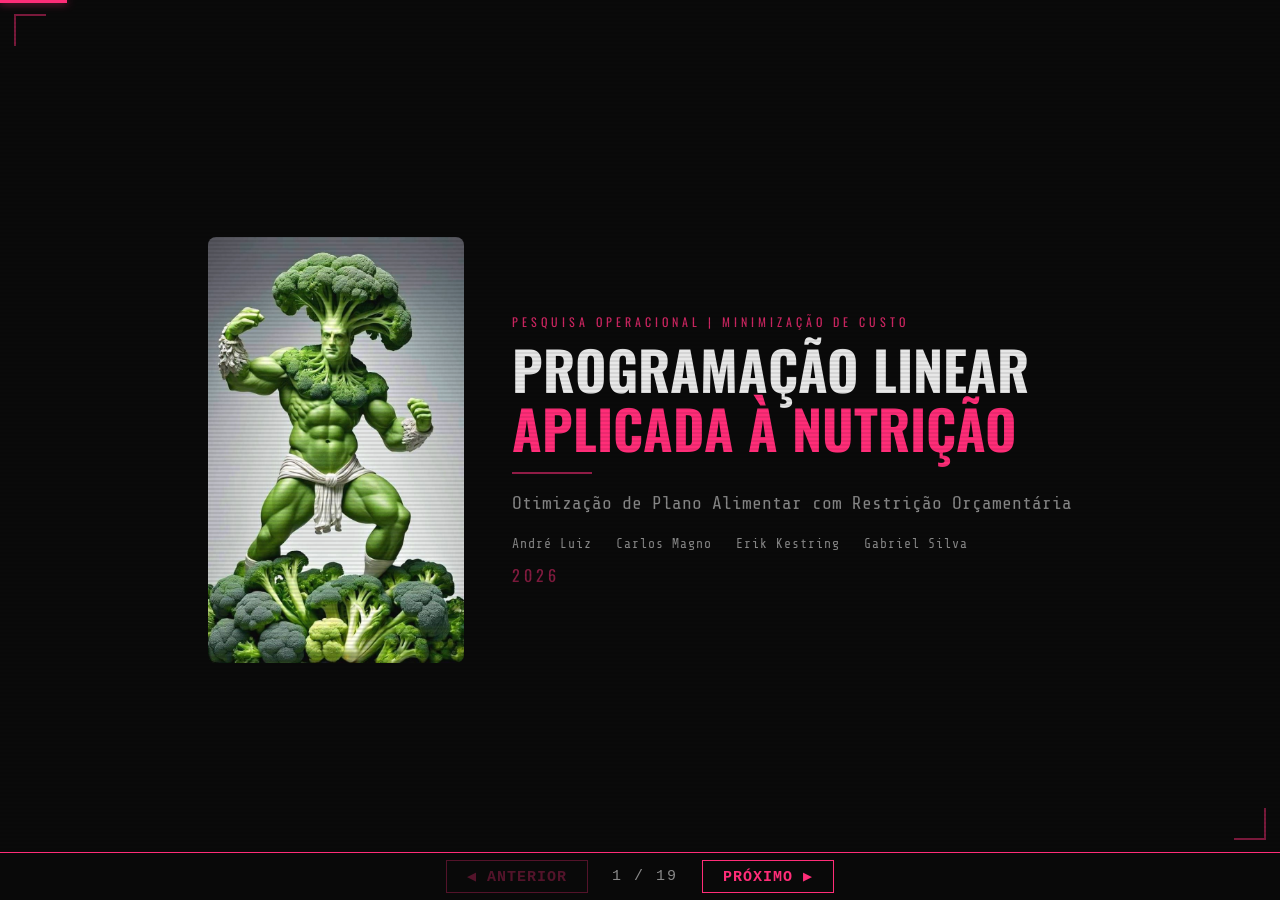
==== commit f387483c: "Adiciona brócolis herói 3D giratorio na capa de nutrição - Imagem brocolis_hero.jpg adicionada em im" ====
--- a/index.html
+++ b/index.html
@@ -35,6 +35,41 @@
 body.nut-mode #nav button:hover:not(:disabled) { background: var(--pink); color: #000; }
 body.nut-mode #progress-bar { background: var(--pink); box-shadow: 0 0 8px rgba(255,45,120,0.8); }
 
+/* ── NUT LOGO 3D ── */
+@keyframes nut-spin3d {
+  from { transform: perspective(600px) rotateY(0deg)   rotateX(6deg); }
+  to   { transform: perspective(600px) rotateY(360deg) rotateX(6deg); }
+}
+@keyframes nut-glow {
+  0%, 100% { filter: brightness(0.8) contrast(1.4)
+                     drop-shadow(0 0 18px rgba(255,45,120,0.8))
+                     drop-shadow(0 0 40px rgba(255,45,120,0.35)); }
+  50%       { filter: brightness(0.8) contrast(1.4)
+                     drop-shadow(0 0 32px rgba(255,45,120,1))
+                     drop-shadow(0 0 64px rgba(255,45,120,0.6)); }
+}
+.nut-logo-3d-wrap {
+  display: flex;
+  align-items: center;
+  justify-content: center;
+  flex-shrink: 0;
+}
+.nut-logo-3d {
+  width: clamp(160px, 20vw, 260px);
+  animation: nut-spin3d 9s linear infinite, nut-glow 3s ease-in-out infinite;
+  transform-style: preserve-3d;
+  will-change: transform, filter;
+  border-radius: 8px;
+}
+.nut-capa-row {
+  display: flex;
+  align-items: center;
+  justify-content: center;
+  gap: 48px;
+  width: 100%;
+  max-width: 960px;
+}
+
 /* ── NUT TYPOGRAPHY ── */
 .nut-slide .n-tag {
   font-family: 'Oswald', sans-serif;
@@ -317,17 +352,24 @@
 
   <!-- SLIDE 1 — CAPA NUTRIÇÃO -->
   <div class="slide nut-slide active" id="slide-1">
-    <div class="n-tag">Pesquisa Operacional | Minimização de Custo</div>
-    <div class="n-capa-title">Programação Linear<br><span>Aplicada à Nutrição</span></div>
-    <div class="n-divider"></div>
-    <div class="n-subtitle">Otimização de Plano Alimentar com Restrição Orçamentária</div>
-    <div class="n-team">
-      <span class="n-member">André Luiz</span>
-      <span class="n-member">Carlos Magno</span>
-      <span class="n-member">Erik Kestring</span>
-      <span class="n-member">Gabriel Silva</span>
-    </div>
-    <div class="n-year">2026</div>
+    <div class="nut-capa-row">
+      <div class="nut-logo-3d-wrap">
+        <img src="img/brocolis_hero.jpg" class="nut-logo-3d" alt="Brócolis Herói">
+      </div>
+      <div style="display:flex;flex-direction:column;align-items:flex-start;">
+        <div class="n-tag">Pesquisa Operacional | Minimização de Custo</div>
+        <div class="n-capa-title" style="text-align:left;">Programação Linear<br><span>Aplicada à Nutrição</span></div>
+        <div class="n-divider" style="margin:14px 0;"></div>
+        <div class="n-subtitle" style="text-align:left;">Otimização de Plano Alimentar com Restrição Orçamentária</div>
+        <div class="n-team" style="justify-content:flex-start;">
+          <span class="n-member">André Luiz</span>
+          <span class="n-member">Carlos Magno</span>
+          <span class="n-member">Erik Kestring</span>
+          <span class="n-member">Gabriel Silva</span>
+        </div>
+        <div class="n-year">2026</div>
+      </div>
+    </div>
   </div>
 
   <!-- SLIDE 2 — O PROBLEMA -->
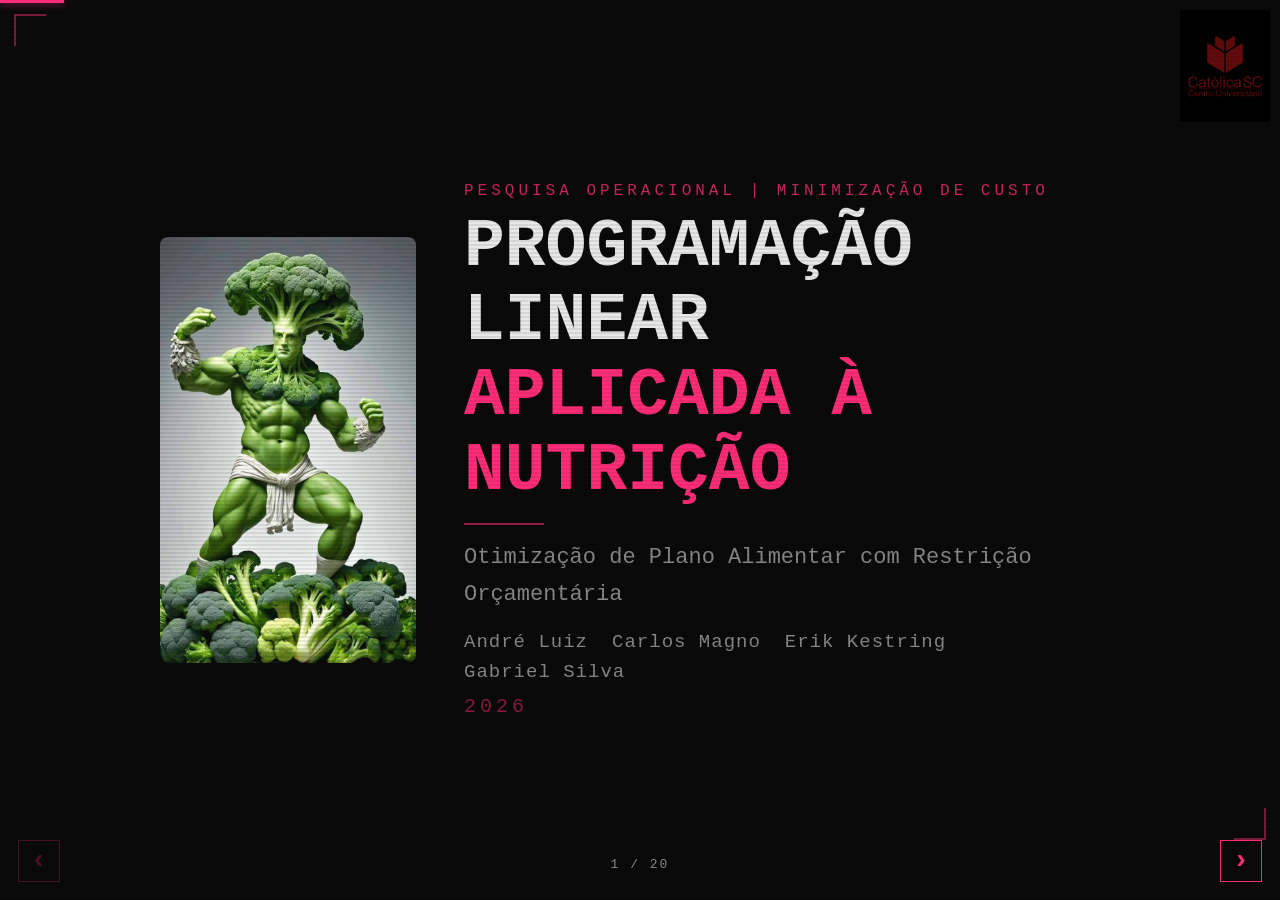
==== commit 7ef26a0f: "Redesign UI: nav compacta, fontes ajustadas, logos e slides sem scroll - Substitui barra de navegaçã" ====
--- a/index.html
+++ b/index.html
@@ -13,7 +13,7 @@
 
 /* ── NUTRITION SLIDES — scoped under .nut-slide ── */
 .nut-slide {
-  font-family: 'Share Tech Mono', monospace;
+  font-family: 'Courier New', Courier, monospace;
 }
 
 /* Pink corner decorations for nutrition slides */
@@ -30,10 +30,12 @@
 .nut-slide::after  { bottom: 60px; right: 14px; border-width: 0 2px 2px 0; }
 
 /* Override nav border for nutrition slides — handled via JS class toggle */
-body.nut-mode #nav { border-top-color: var(--pink); }
-body.nut-mode #nav button { border-color: var(--pink); color: var(--pink); }
-body.nut-mode #nav button:hover:not(:disabled) { background: var(--pink); color: #000; }
+body.nut-mode #btn-prev,
+body.nut-mode #btn-next { border-color: var(--pink); color: var(--pink); }
+body.nut-mode #btn-prev:hover:not(:disabled),
+body.nut-mode #btn-next:hover:not(:disabled) { background: var(--pink); color: #000; }
 body.nut-mode #progress-bar { background: var(--pink); box-shadow: 0 0 8px rgba(255,45,120,0.8); }
+body.nut-mode #rockstar-logo { display: none; }
 
 /* ── NUT LOGO 3D ── */
 @keyframes nut-spin3d {
@@ -72,8 +74,8 @@
 
 /* ── NUT TYPOGRAPHY ── */
 .nut-slide .n-tag {
-  font-family: 'Oswald', sans-serif;
-  font-size: clamp(10px, 1vw, 12px);
+  font-family: 'Courier New', Courier, monospace;
+  font-size: 16px;
   color: var(--pink);
   letter-spacing: 4px;
   text-transform: uppercase;
@@ -81,9 +83,9 @@
   opacity: 0.8;
 }
 .nut-slide .n-heading {
-  font-family: 'Oswald', sans-serif;
-  font-size: clamp(20px, 2.8vw, 36px);
-  font-weight: 700;
+  font-family: 'Courier New', Courier, monospace;
+  font-size: clamp(28px, 4.2vw, 54px);
+  font-weight: 900;
   color: var(--pink);
   text-transform: uppercase;
   letter-spacing: 2px;
@@ -102,10 +104,10 @@
   align-items: start;
 }
 .nut-slide .n-col-title {
-  font-family: 'Oswald', sans-serif;
-  font-size: clamp(11px, 1.2vw, 14px);
+  font-family: 'Courier New', Courier, monospace;
+  font-size: clamp(16px, 1.8vw, 20px);
   color: var(--pink);
-  font-weight: 600;
+  font-weight: 700;
   text-transform: uppercase;
   letter-spacing: 2px;
   margin-bottom: 10px;
@@ -114,20 +116,20 @@
 }
 .nut-slide .n-card { background: rgba(255,45,120,0.05); border: 1px solid rgba(255,45,120,0.3); padding: 12px 16px; }
 .nut-slide .n-label {
-  font-family: 'Oswald', sans-serif;
+  font-family: 'Courier New', Courier, monospace;
   color: var(--pink);
-  font-size: clamp(10px, 1vw, 12px);
+  font-size: 16px;
   letter-spacing: 2px;
   text-transform: uppercase;
   margin-bottom: 4px;
 }
-.nut-slide .n-value { font-size: clamp(12px, 1.2vw, 14px); color: var(--white); line-height: 1.6; }
+.nut-slide .n-value { font-size: clamp(17px, 2vw, 22px); color: var(--white); line-height: 1.6; }
 
 /* ── CAPA ── */
 .nut-slide .n-capa-title {
-  font-family: 'Oswald', sans-serif;
-  font-size: clamp(28px, 4.2vw, 54px);
-  font-weight: 700;
+  font-family: 'Courier New', Courier, monospace;
+  font-size: clamp(34px, 5.5vw, 68px);
+  font-weight: 900;
   color: var(--white);
   text-align: center;
   line-height: 1.1;
@@ -136,7 +138,7 @@
 .nut-slide .n-capa-title span { color: var(--pink); }
 .nut-slide .n-divider { width: 80px; height: 2px; background: var(--pink); margin: 14px auto; opacity: 0.6; }
 .nut-slide .n-subtitle {
-  font-size: clamp(13px, 1.5vw, 18px);
+  font-size: clamp(17px, 2vw, 22px);
   color: var(--dim);
   text-align: center;
   line-height: 1.7;
@@ -144,10 +146,10 @@
   margin-bottom: 18px;
 }
 .nut-slide .n-team { display: flex; flex-wrap: wrap; justify-content: center; gap: 8px 24px; margin-bottom: 12px; }
-.nut-slide .n-member { font-size: clamp(11px, 1.1vw, 13px); color: var(--dim); letter-spacing: 1px; }
+.nut-slide .n-member { font-size: clamp(16px, 1.7vw, 19px); color: var(--dim); letter-spacing: 1px; }
 .nut-slide .n-year {
-  font-family: 'Oswald', sans-serif;
-  font-size: clamp(13px, 1.4vw, 16px);
+  font-family: 'Courier New', Courier, monospace;
+  font-size: clamp(16px, 1.8vw, 20px);
   color: rgba(255,45,120,0.5);
   letter-spacing: 4px;
 }
@@ -159,7 +161,7 @@
   padding: 14px 18px;
   margin-bottom: 12px;
   max-width: 840px; width: 100%;
-  font-size: clamp(12px, 1.25vw, 14px);
+  font-size: clamp(17px, 2vw, 22px);
   color: #ccc;
   line-height: 1.7;
 }
@@ -168,7 +170,7 @@
 /* ── VARS ── */
 .nut-slide .n-var-list { list-style: none; display: flex; flex-direction: column; gap: 6px; }
 .nut-slide .n-var-list li {
-  font-size: clamp(12px, 1.2vw, 14px);
+  font-size: clamp(17px, 2vw, 22px);
   color: var(--white);
   padding: 6px 12px;
   border-left: 2px solid var(--pink);
@@ -176,7 +178,7 @@
 }
 .nut-slide .n-var-list li span { color: var(--pink); }
 .nut-slide .n-var-constraint {
-  font-size: clamp(11px, 1.1vw, 13px);
+  font-size: clamp(16px, 1.7vw, 19px);
   color: var(--dim);
   margin-top: 8px;
   padding: 6px 12px;
@@ -186,9 +188,9 @@
 /* ── TABLE ── */
 .nut-slide .n-table { width: 100%; border-collapse: collapse; }
 .nut-slide .n-table th {
-  font-family: 'Oswald', sans-serif;
+  font-family: 'Courier New', Courier, monospace;
   color: var(--pink);
-  font-size: clamp(9px, 0.9vw, 11px);
+  font-size: clamp(16px, 1.8vw, 20px);
   letter-spacing: 1px;
   text-transform: uppercase;
   padding: 7px 6px;
@@ -197,7 +199,7 @@
   background: rgba(255,45,120,0.05);
 }
 .nut-slide .n-table td {
-  font-size: clamp(11px, 1vw, 12px);
+  font-size: clamp(17px, 2vw, 22px);
   color: var(--white);
   padding: 6px 6px;
   text-align: center;
@@ -208,8 +210,8 @@
 
 /* ── MODEL ── */
 .nut-slide .n-obj-box {
-  font-family: 'Share Tech Mono', monospace;
-  font-size: clamp(12px, 1.3vw, 15px);
+  font-family: 'Courier New', Courier, monospace;
+  font-size: clamp(17px, 2vw, 22px);
   background: rgba(255,45,120,0.05);
   border: 1px solid rgba(255,45,120,0.3);
   border-left: 3px solid var(--pink);
@@ -218,9 +220,9 @@
   color: var(--white);
 }
 .nut-slide .n-obj-box .n-lbl {
-  font-family: 'Oswald', sans-serif;
+  font-family: 'Courier New', Courier, monospace;
   color: var(--pink);
-  font-size: clamp(10px, 1vw, 12px);
+  font-size: 16px;
   letter-spacing: 2px;
   text-transform: uppercase;
   margin-bottom: 8px;
@@ -228,15 +230,15 @@
 }
 .nut-slide .n-cst-list { list-style: none; display: flex; flex-direction: column; gap: 4px; }
 .nut-slide .n-cst-list li {
-  font-family: 'Share Tech Mono', monospace;
-  font-size: clamp(10px, 0.95vw, 12px);
+  font-family: 'Courier New', Courier, monospace;
+  font-size: clamp(16px, 1.8vw, 20px);
   color: var(--white);
   padding: 5px 10px;
   border-left: 2px solid rgba(255,45,120,0.4);
   background: rgba(255,45,120,0.05);
   line-height: 1.4;
 }
-.nut-slide .n-cst-list li .n-tag { color: var(--dim); font-size: clamp(9px, 0.8vw, 10px); margin-left: 6px; }
+.nut-slide .n-cst-list li .n-tag { color: var(--dim); font-size: 15px; margin-left: 6px; }
 
 /* ── QUESTIONS ── */
 .nut-slide .n-q-grid { display: flex; flex-direction: column; gap: 10px; width: 100%; max-width: 880px; }
@@ -248,17 +250,17 @@
   display: flex; gap: 14px; align-items: flex-start;
 }
 .nut-slide .n-q-num {
-  font-family: 'Oswald', sans-serif;
-  font-size: clamp(24px, 3vw, 36px);
-  color: var(--pink); font-weight: 700;
+  font-family: 'Courier New', Courier, monospace;
+  font-size: clamp(27px, 3.7vw, 44px);
+  color: var(--pink); font-weight: 900;
   line-height: 1; min-width: 30px;
 }
-.nut-slide .n-q-text { font-size: clamp(11px, 1.15vw, 13px); color: #ccc; line-height: 1.65; }
+.nut-slide .n-q-text { font-size: clamp(16px, 1.8vw, 20px); color: #ccc; line-height: 1.65; }
 .nut-slide .n-q-text strong { color: var(--white); }
 .nut-slide .n-closing {
   margin-top: 14px;
-  font-family: 'Oswald', sans-serif;
-  font-size: clamp(13px, 1.5vw, 17px);
+  font-family: 'Courier New', Courier, monospace;
+  font-size: clamp(17px, 2vw, 22px);
   color: var(--pink);
   text-align: center;
   border-top: 1px solid rgba(255,45,120,0.3);
@@ -269,8 +271,8 @@
 
 /* ── RESOLUTION ── */
 .nut-slide .n-res-sub {
-  font-family: 'Oswald', sans-serif;
-  font-size: clamp(10px, 1vw, 12px);
+  font-family: 'Courier New', Courier, monospace;
+  font-size: 16px;
   color: var(--dim);
   letter-spacing: 1px;
   text-transform: uppercase;
@@ -278,17 +280,17 @@
   margin-bottom: 8px;
 }
 .nut-slide .n-ans-title {
-  font-family: 'Oswald', sans-serif;
+  font-family: 'Courier New', Courier, monospace;
   color: var(--pink);
-  font-size: clamp(10px, 1vw, 12px);
+  font-size: 16px;
   letter-spacing: 2px;
   text-transform: uppercase;
   margin-bottom: 6px;
 }
 .nut-slide .n-res-list { list-style: none; display: flex; flex-direction: column; gap: 4px; margin-bottom: 8px; }
 .nut-slide .n-res-list li {
-  font-family: 'Share Tech Mono', monospace;
-  font-size: clamp(11px, 1.05vw, 13px);
+  font-family: 'Courier New', Courier, monospace;
+  font-size: clamp(16px, 1.8vw, 20px);
   color: var(--white);
   padding: 5px 10px;
   border-left: 2px solid rgba(255,45,120,0.5);
@@ -299,13 +301,13 @@
   background: rgba(255,45,120,0.1);
   border: 1px solid rgba(255,45,120,0.3);
   padding: 8px 14px;
-  font-family: 'Oswald', sans-serif;
-  font-size: clamp(15px, 1.8vw, 22px);
+  font-family: 'Courier New', Courier, monospace;
+  font-size: clamp(20px, 2.5vw, 30px);
   color: var(--pink);
   font-weight: 700;
   text-align: center;
 }
-.nut-slide .n-text { font-size: clamp(11px, 1.1vw, 13px); color: #ccc; line-height: 1.7; }
+.nut-slide .n-text { font-size: clamp(16px, 1.8vw, 20px); color: #ccc; line-height: 1.7; }
 
 /* ── CONCLUSION POINTS ── */
 .nut-slide .n-conc-pts { list-style: none; display: flex; flex-direction: column; gap: 8px; }
@@ -314,13 +316,13 @@
   padding: 10px 14px;
   background: rgba(255,45,120,0.05);
   border: 1px solid rgba(255,45,120,0.3);
-  font-size: clamp(11px, 1.15vw, 14px);
+  font-size: clamp(16px, 1.8vw, 20px);
   color: #ccc; line-height: 1.6;
 }
-.nut-slide .n-conc-pts li::before { content: '▶'; color: var(--pink); font-size: 11px; min-width: 14px; margin-top: 3px; }
-
-/* ── GTA SLIDE-19 (conclusion) specific ── */
-#slide-19 {
+.nut-slide .n-conc-pts li::before { content: '▶'; color: var(--pink); font-size: 16px; min-width: 14px; margin-top: 3px; }
+
+/* ── GTA SLIDE-20 (conclusion) specific ── */
+#slide-20 {
   overflow-y: auto;
   justify-content: flex-start;
   padding-top: 20px;
@@ -343,6 +345,7 @@
 <body>
 
 <div id="progress-bar"></div>
+<img id="rockstar-logo" src="img/rockstar_logo.jpg" alt="Rockstar Games">
 
 <div id="slideshow">
 
@@ -352,6 +355,7 @@
 
   <!-- SLIDE 1 — CAPA NUTRIÇÃO -->
   <div class="slide nut-slide active" id="slide-1">
+    <img src="img/catolica_logo.png" alt="Católica SC" style="position:absolute;top:10px;right:10px;width:clamp(70px,7vw,100px);opacity:0.92;pointer-events:none;">
     <div class="nut-capa-row">
       <div class="nut-logo-3d-wrap">
         <img src="img/brocolis_hero.jpg" class="nut-logo-3d" alt="Brócolis Herói">
@@ -638,13 +642,13 @@
         <div class="model-half-title">Restrições</div>
         <div class="formula-rest">
           <span class="cm">// tempo (horas)</span><br>
-          15x₁+30x₂+40x₃+50x₄+20x₅ ≤ 120<br><br>
+          15x₁+30x₂+40x₃+50x₄+20x₅ ≤ 120<br>
           <span class="cm">// suborno ($k)</span><br>
-          8x₁+20x₂+35x₃+50x₄+10x₅ ≤ 100<br><br>
+          8x₁+20x₂+35x₃+50x₄+10x₅ ≤ 100<br>
           <span class="cm">// reputação (pts)</span><br>
-          x₁+2x₂+3x₃+4x₄+3x₅ ≥ 8<br><br>
+          x₁+2x₂+3x₃+4x₄+3x₅ ≥ 8<br>
           <span class="cm">// limites individuais</span><br>
-          x₄ ≤ 1 &nbsp;·&nbsp; x₅ ≤ 3 &nbsp;·&nbsp; x₁ ≥ 2<br><br>
+          x₄ ≤ 1 &nbsp;·&nbsp; x₅ ≤ 3 &nbsp;·&nbsp; x₁ ≥ 2<br>
           <span class="cm">// integralidade</span><br>
           x₁, x₂, x₃, x₄, x₅ ∈ ℤ⁺
         </div>
@@ -680,31 +684,44 @@
         <div class="bb-step"><span class="bb-num">3</span><span class="bb-text"><span class="highlight">Branch:</span> cria dois mundos paralelos — <span class="green">x₃ ≤ 0</span> (não faz o hack) e <span class="red-text">x₃ ≥ 1</span> (faz pelo menos 1 hack). Cada ramo é um subproblema independente.</span></div>
         <div class="bb-step"><span class="bb-num">4</span><span class="bb-text"><span class="highlight">Poda:</span> descarta ramos <span class="red-text">inviáveis</span> (violam restrições) ou com <span class="red-text">lucro menor</span> que a melhor solução inteira já encontrada.</span></div>
       </div>
-      <div class="bb-tree-wrap">
-        <svg viewBox="0 0 820 195" xmlns="http://www.w3.org/2000/svg" font-family="'Courier New',monospace">
-          <rect x="300" y="4" width="220" height="46" rx="4" fill="#1a1a00" stroke="#f5c518" stroke-width="1.5"/>
-          <text x="410" y="23" text-anchor="middle" fill="#f5c518" font-size="11" font-weight="bold">LP Relaxado</text>
-          <text x="410" y="42" text-anchor="middle" fill="#39ff14" font-size="10">x₃ = 0.97 (fração!) — Z* ≈ 269k</text>
-          <line x1="355" y1="50" x2="195" y2="100" stroke="#f5c518" stroke-width="1" stroke-dasharray="4,3"/>
-          <line x1="465" y1="50" x2="625" y2="100" stroke="#f5c518" stroke-width="1" stroke-dasharray="4,3"/>
-          <text x="250" y="86" fill="#39ff14" font-size="10" font-weight="bold">x₃ = 0</text>
-          <text x="525" y="86" fill="#ff2222" font-size="10" font-weight="bold">x₃ ≥ 1</text>
-          <rect x="90" y="100" width="210" height="46" rx="4" fill="#0a2a0a" stroke="#39ff14" stroke-width="2"/>
-          <text x="195" y="119" text-anchor="middle" fill="#39ff14" font-size="11" font-weight="bold">x₅ = 2 (inteiro ✓)</text>
-          <text x="195" y="137" text-anchor="middle" fill="#39ff14" font-size="10">Z = 260k → candidato à ótima</text>
-          <rect x="520" y="100" width="210" height="46" rx="4" fill="#1a0000" stroke="#ff2222" stroke-width="1.5"/>
-          <text x="625" y="119" text-anchor="middle" fill="#ff2222" font-size="11" font-weight="bold">Suborno = $101k</text>
-          <text x="625" y="137" text-anchor="middle" fill="#ff2222" font-size="10">&gt; $100k → Inviável — podado ✗</text>
-          <line x1="195" y1="146" x2="195" y2="166" stroke="#39ff14" stroke-width="1.5"/>
-          <rect x="70" y="166" width="250" height="26" rx="4" fill="#0a2a0a" stroke="#39ff14" stroke-width="2"/>
-          <text x="195" y="183" text-anchor="middle" fill="#39ff14" font-size="11" font-weight="bold">✓ SOLUÇÃO ÓTIMA → $260k</text>
-        </svg>
-      </div>
-    </div>
-  </div>
-
-  <!-- SLIDE 15 — DE ONDE VEM O 0.97 -->
+    </div>
+  </div>
+
+  <!-- SLIDE 15 — ÁRVORE B&B -->
   <div class="slide" id="slide-15">
+    <div class="mission-tag">— Método de Resolução —</div>
+    <div class="slide-heading">Árvore Branch &amp; Bound</div>
+    <div style="width:100%;display:flex;justify-content:center;align-items:center;margin-top:12px;">
+      <svg viewBox="0 0 820 285" xmlns="http://www.w3.org/2000/svg" font-family="'Courier New',monospace" style="width:90%;height:65vh;">
+        <!-- Raiz: LP Relaxado -->
+        <rect x="280" y="8" width="260" height="62" rx="6" fill="#1a1a00" stroke="#f5c518" stroke-width="2"/>
+        <text x="410" y="32" text-anchor="middle" fill="#f5c518" font-size="16" font-weight="bold">LP Relaxado</text>
+        <text x="410" y="56" text-anchor="middle" fill="#39ff14" font-size="13">x₃ = 0.97 (fração!) — Z* ≈ 269k</text>
+        <!-- Linhas de branch -->
+        <line x1="410" y1="70" x2="220" y2="132" stroke="#f5c518" stroke-width="1.5" stroke-dasharray="5,4"/>
+        <line x1="410" y1="70" x2="600" y2="132" stroke="#f5c518" stroke-width="1.5" stroke-dasharray="5,4"/>
+        <!-- Labels dos ramos -->
+        <text x="288" y="108" fill="#39ff14" font-size="13" font-weight="bold">x₃ = 0</text>
+        <text x="500" y="108" fill="#ff2222" font-size="13" font-weight="bold">x₃ ≥ 1</text>
+        <!-- Nó esquerdo (viável) -->
+        <rect x="100" y="132" width="240" height="62" rx="6" fill="#0a2a0a" stroke="#39ff14" stroke-width="2.5"/>
+        <text x="220" y="157" text-anchor="middle" fill="#39ff14" font-size="15" font-weight="bold">x₅ = 2 (inteiro ✓)</text>
+        <text x="220" y="180" text-anchor="middle" fill="#39ff14" font-size="13">Z = 260k → candidato à ótima</text>
+        <!-- Nó direito (inviável) -->
+        <rect x="480" y="132" width="240" height="62" rx="6" fill="#1a0000" stroke="#ff2222" stroke-width="2"/>
+        <text x="600" y="157" text-anchor="middle" fill="#ff2222" font-size="15" font-weight="bold">Suborno = $101k</text>
+        <text x="600" y="180" text-anchor="middle" fill="#ff2222" font-size="13">&gt; $100k → Inviável — podado ✗</text>
+        <!-- Linha para solução ótima -->
+        <line x1="220" y1="194" x2="220" y2="222" stroke="#39ff14" stroke-width="2"/>
+        <!-- Solução ótima -->
+        <rect x="80" y="222" width="280" height="50" rx="6" fill="#0a2a0a" stroke="#39ff14" stroke-width="2.5"/>
+        <text x="220" y="254" text-anchor="middle" fill="#39ff14" font-size="16" font-weight="bold">✓ SOLUÇÃO ÓTIMA → $260k</text>
+      </svg>
+    </div>
+  </div>
+
+  <!-- SLIDE 16 — DE ONDE VEM O 0.97 -->
+  <div class="slide" id="slide-16">
     <div class="mission-tag">— Análise Matemática —</div>
     <div class="slide-heading">De Onde Vem o 0.97?</div>
     <div style="font-size:clamp(14px,1.6vw,17px);color:var(--dim);margin-bottom:16px;text-align:center;">A relaxação linear com a conta exata:</div>
@@ -719,8 +736,8 @@
     </div>
   </div>
 
-  <!-- SLIDE 16 — RESOLUÇÃO PASSO A PASSO -->
-  <div class="slide" id="slide-16">
+  <!-- SLIDE 17 — RESOLUÇÃO PASSO A PASSO -->
+  <div class="slide" id="slide-17">
     <div class="mission-tag">— Resolução —</div>
     <div class="slide-heading">Resolução Passo a Passo</div>
     <div class="bb-container">
@@ -737,8 +754,8 @@
     </div>
   </div>
 
-  <!-- SLIDE 17 — QUESTÃO 1 RESPOSTA -->
-  <div class="slide" id="slide-17">
+  <!-- SLIDE 18 — QUESTÃO 1 RESPOSTA -->
+  <div class="slide" id="slide-18">
     <div class="mission-tag">— Missão Concluída —</div>
     <div class="slide-heading">Questão 1: Resposta</div>
     <div class="question-quote">"Encontre a solução ótima que maximiza o lucro total respeitando todas as restrições. Qual é o lucro máximo?"</div>
@@ -769,8 +786,8 @@
     </div>
   </div>
 
-  <!-- SLIDE 18 — QUESTÃO 2 RESPOSTA -->
-  <div class="slide" id="slide-18">
+  <!-- SLIDE 19 — QUESTÃO 2 RESPOSTA -->
+  <div class="slide" id="slide-19">
     <div class="mission-tag">— Análise de Contingência —</div>
     <div class="slide-heading">Questão 2: Resposta</div>
     <div class="question-quote">"Suponha que o negociador fugiu e x₄ = 0. Existe solução viável? Qual é o novo lucro máximo?"</div>
@@ -799,8 +816,8 @@
     </div>
   </div>
 
-  <!-- SLIDE 19 — CONCLUSÃO GTA -->
-  <div class="slide" id="slide-19">
+  <!-- SLIDE 20 — CONCLUSÃO GTA -->
+  <div class="slide" id="slide-20">
     <div class="conc-fim">FIM DA MISSÃO</div>
     <div class="conc-obrigado">Obrigado pela atenção</div>
     <div class="conc-images">
@@ -815,15 +832,13 @@
 </div><!-- #slideshow -->
 
 <!-- ── NAVIGATION ── -->
-<div id="nav">
-  <button id="btn-prev" onclick="goSlide(-1)" disabled>◀ ANTERIOR</button>
-  <span id="counter">1 / 19</span>
-  <button id="btn-next" onclick="goSlide(1)">PRÓXIMO ▶</button>
-</div>
+<button id="btn-prev" onclick="goSlide(-1)" disabled>‹</button>
+<span id="counter">1 / 20</span>
+<button id="btn-next" onclick="goSlide(1)">›</button>
 
 <script>
-const TOTAL = 19;
-const NUT_END = 7; // nutrition slides are 1–7, GTA is 8–19
+const TOTAL = 20;
+const NUT_END = 7; // nutrition slides are 1–7, GTA is 8–20
 let current = 1;
 
 function updateMode() {
--- a/gta_po_slides.css
+++ b/gta_po_slides.css
@@ -22,14 +22,13 @@
 /* ── ROCKSTAR LOGO ── */
 #rockstar-logo {
   position: fixed;
-  top: 8px;
-  right: 8px;
-  width: clamp(60px, 6vw, 88px);
-  opacity: 0.92;
+  top: 10px;
+  right: 10px;
+  width: clamp(52px, 5.5vw, 76px);
+  opacity: 0.9;
   z-index: 150;
   pointer-events: none;
-  mix-blend-mode: screen;
-  filter: hue-rotate(10deg) saturate(1.1);
+  border-radius: 8px;
 }
 
 /* ── PROGRESS BAR ── */
@@ -65,10 +64,7 @@
   pointer-events: all;
 }
 #slide-12 {
-  overflow-y: auto;
-  justify-content: flex-start;
-  padding-top: 20px;
-  padding-bottom: 20px;
+  justify-content: center;
 }
 
 /* ── SCANLINE OVERLAY ── */
@@ -97,53 +93,55 @@
 }
 .corner.tl { top: 16px; left: 16px; border-width: 2px 0 0 2px; }
 .corner.tr { top: 16px; right: 16px; border-width: 2px 2px 0 0; }
-.corner.bl { bottom: 56px; left: 16px; border-width: 0 0 2px 2px; }
-.corner.br { bottom: 56px; right: 16px; border-width: 0 2px 2px 0; }
-
-/* ── NAVIGATION BAR ── */
-#nav {
+.corner.bl { bottom: 16px; left: 16px; border-width: 0 0 2px 2px; }
+.corner.br { bottom: 16px; right: 16px; border-width: 0 2px 2px 0; }
+
+/* ── NAVIGATION — corner arrows ── */
+#btn-prev, #btn-next {
   position: fixed;
-  bottom: 0; left: 0; right: 0;
-  height: 48px;
-  background: rgba(10,10,10,0.95);
-  border-top: 1px solid var(--yellow);
+  bottom: 18px;
+  width: 42px; height: 42px;
+  background: rgba(10,10,10,0.82);
+  border: 1px solid var(--yellow);
+  color: var(--yellow);
+  font-family: 'Courier New', monospace;
+  font-size: 28px;
+  font-weight: bold;
+  line-height: 1;
+  cursor: pointer;
+  z-index: 200;
   display: flex; align-items: center; justify-content: center;
-  gap: 24px;
-  z-index: 200;
-}
-
-#nav button {
-  background: transparent;
-  border: 1px solid var(--yellow);
-  color: var(--yellow);
-  font-family: 'Courier New', monospace;
-  font-size: 15px;
-  font-weight: bold;
-  padding: 6px 20px;
-  cursor: pointer;
-  letter-spacing: 1px;
   transition: background 0.2s, color 0.2s;
-}
-#nav button:hover:not(:disabled) {
+  padding: 0;
+}
+#btn-prev { left: 18px; }
+#btn-next { right: 18px; }
+#btn-prev:hover:not(:disabled),
+#btn-next:hover:not(:disabled) {
   background: var(--yellow);
   color: var(--black);
 }
-#nav button:disabled {
-  opacity: 0.3;
+#btn-prev:disabled, #btn-next:disabled {
+  opacity: 0.25;
   cursor: default;
 }
 
 #counter {
+  position: fixed;
+  bottom: 28px;
+  left: 50%;
+  transform: translateX(-50%);
   color: var(--dim);
-  font-size: 15px;
-  min-width: 60px;
-  text-align: center;
+  font-size: 13px;
   letter-spacing: 2px;
+  z-index: 200;
+  pointer-events: none;
+  font-family: 'Courier New', monospace;
 }
 
 /* ── MISSION TAG ── */
 .mission-tag {
-  font-size: 13px;
+  font-size: 14px;
   letter-spacing: 4px;
   color: var(--yellow);
   text-transform: uppercase;
@@ -153,7 +151,7 @@
 
 /* ── TYPOGRAPHY ── */
 .title-main {
-  font-size: clamp(34px, 5.5vw, 68px);
+  font-size: clamp(38px, 5.9vw, 74px);
   font-weight: 900;
   color: var(--yellow);
   text-align: center;
@@ -163,7 +161,7 @@
 }
 
 .title-sub {
-  font-size: clamp(18px, 2.7vw, 30px);
+  font-size: clamp(20px, 2.9vw, 34px);
   color: var(--green);
   text-align: center;
   margin-top: 14px;
@@ -172,7 +170,7 @@
 }
 
 .slide-heading {
-  font-size: clamp(22px, 3.5vw, 44px);
+  font-size: clamp(25px, 3.8vw, 49px);
   font-weight: 900;
   color: var(--yellow);
   text-align: center;
@@ -194,7 +192,7 @@
   border-left: 3px solid var(--yellow);
   background: rgba(245,197,24,0.04);
   padding: 18px 24px;
-  font-size: clamp(15px, 1.7vw, 20px);
+  font-size: clamp(16px, 1.9vw, 23px);
   line-height: 1.8;
   text-align: left;
   width: 100%;
@@ -205,7 +203,7 @@
   border-collapse: collapse;
   width: 100%;
   max-width: 900px;
-  font-size: clamp(14px, 1.6vw, 18px);
+  font-size: clamp(15px, 1.8vw, 20px);
 }
 .gta-table th {
   background: rgba(245,197,24,0.12);
@@ -214,7 +212,7 @@
   padding: 10px 14px;
   text-align: center;
   letter-spacing: 1px;
-  font-size: clamp(13px, 1.4vw, 16px);
+  font-size: clamp(14px, 1.6vw, 18px);
 }
 .gta-table td {
   border: 1px solid rgba(245,197,24,0.15);
@@ -252,16 +250,16 @@
   width: 3px; height: 100%;
   background: var(--green);
 }
-.var-name  { font-size: clamp(20px, 2.6vw, 30px); color: var(--green); font-weight: 900; margin-bottom: 4px; }
-.var-label { font-size: clamp(14px, 1.6vw, 18px); color: var(--yellow); font-weight: bold; margin-bottom: 5px; }
-.var-desc  { font-size: clamp(13px, 1.4vw, 16px); color: var(--dim); line-height: 1.5; }
+.var-name  { font-size: clamp(23px, 2.9vw, 34px); color: var(--green); font-weight: 900; margin-bottom: 4px; }
+.var-label { font-size: clamp(15px, 1.8vw, 20px); color: var(--yellow); font-weight: bold; margin-bottom: 5px; }
+.var-desc  { font-size: clamp(14px, 1.6vw, 18px); color: var(--dim); line-height: 1.5; }
 
 /* ── MATH BLOCK ── */
 .math-block {
   background: rgba(57,255,20,0.05);
   border: 1px solid rgba(57,255,20,0.3);
   padding: 20px 36px;
-  font-size: clamp(18px, 2.6vw, 34px);
+  font-size: clamp(20px, 2.9vw, 38px);
   color: var(--green);
   font-weight: 900;
   letter-spacing: 1px;
@@ -271,7 +269,7 @@
   text-shadow: 0 0 16px rgba(57,255,20,0.4);
 }
 .math-explain {
-  font-size: clamp(14px, 1.6vw, 17px);
+  font-size: clamp(15px, 1.8vw, 19px);
   color: var(--dim);
   margin-top: 8px;
   text-align: center;
@@ -282,7 +280,7 @@
   list-style: none;
   max-width: 860px;
   width: 100%;
-  font-size: clamp(13px, 1.5vw, 17px);
+  font-size: clamp(14px, 1.7vw, 19px);
 }
 .constraint-list li {
   display: flex;
@@ -293,9 +291,9 @@
   margin-bottom: 6px;
   background: rgba(255,255,255,0.02);
 }
-.cst-math  { color: var(--green); font-weight: bold; min-width: 300px; font-size: clamp(13px, 1.4vw, 16px); }
-.cst-label { color: var(--dim); font-size: clamp(13px, 1.3vw, 15px); }
-.cst-icon  { font-size: 18px; min-width: 20px; }
+.cst-math  { color: var(--green); font-weight: bold; min-width: 300px; font-size: clamp(14px, 1.6vw, 18px); }
+.cst-label { color: var(--dim); font-size: clamp(14px, 1.5vw, 17px); }
+.cst-icon  { font-size: 20px; min-width: 20px; }
 
 /* ── BRANCH & BOUND ── */
 .bb-container {
@@ -304,7 +302,7 @@
   display: flex;
   flex-direction: column;
   align-items: center;
-  font-size: clamp(13px, 1.4vw, 16px);
+  font-size: clamp(14px, 1.6vw, 18px);
 }
 .bb-steps {
   display: flex;
@@ -324,7 +322,7 @@
 }
 .bb-step.bad  { border-left-color: var(--red); background: rgba(255,34,34,0.04); }
 .bb-step.good { border-left-color: var(--green); background: rgba(57,255,20,0.04); }
-.bb-num  { min-width: 22px; font-weight: 900; color: var(--yellow); font-size: clamp(15px, 1.7vw, 18px); }
+.bb-num  { min-width: 22px; font-weight: 900; color: var(--yellow); font-size: clamp(16px, 1.9vw, 20px); }
 .bb-num.bad  { color: var(--red); }
 .bb-num.good { color: var(--green); }
 .bb-text { color: var(--white); line-height: 1.5; }
@@ -347,8 +345,8 @@
   padding: 12px 8px;
   text-align: center;
 }
-.result-card .rv { font-size: clamp(24px, 3.2vw, 40px); color: var(--green); font-weight: 900; }
-.result-card .rl { font-size: clamp(12px, 1.25vw, 14px); color: var(--dim); margin-top: 4px; }
+.result-card .rv { font-size: clamp(27px, 3.6vw, 45px); color: var(--green); font-weight: 900; }
+.result-card .rl { font-size: clamp(14px, 1.4vw, 16px); color: var(--dim); margin-top: 4px; }
 
 .total-box {
   border: 2px solid var(--yellow);
@@ -359,12 +357,12 @@
   width: 100%;
   margin-bottom: 14px;
 }
-.total-box .tl { font-size: clamp(13px, 1.4vw, 16px); color: var(--dim); letter-spacing: 2px; margin-bottom: 4px; }
-.total-box .tv { font-size: clamp(28px, 4vw, 54px); color: var(--yellow); font-weight: 900; text-shadow: 0 0 20px rgba(245,197,24,0.5); }
+.total-box .tl { font-size: clamp(14px, 1.6vw, 18px); color: var(--dim); letter-spacing: 2px; margin-bottom: 4px; }
+.total-box .tv { font-size: clamp(31px, 4.5vw, 59px); color: var(--yellow); font-weight: 900; text-shadow: 0 0 20px rgba(245,197,24,0.5); }
 
 .check-list {
   list-style: none;
-  font-size: clamp(13px, 1.4vw, 16px);
+  font-size: clamp(14px, 1.6vw, 18px);
   color: var(--dim);
   max-width: 780px;
   width: 100%;
@@ -377,7 +375,7 @@
   background: rgba(57,255,20,0.06);
   border-left: 3px solid var(--green);
   padding: 11px 16px;
-  font-size: clamp(14px, 1.6vw, 18px);
+  font-size: clamp(15px, 1.8vw, 20px);
   color: var(--white);
   line-height: 1.7;
   text-align: left;
@@ -431,7 +429,7 @@
 .capa-text .title-sub   { text-align: left; margin-top: 10px; }
 .capa-footer {
   margin-top: 20px;
-  font-size: 13px;
+  font-size: 14px;
   letter-spacing: 3px;
   color: var(--dim);
 }
@@ -454,13 +452,13 @@
   text-align: center;
 }
 .rc-val {
-  font-size: clamp(30px, 4vw, 52px);
+  font-size: clamp(33px, 4.5vw, 58px);
   color: var(--green);
   font-weight: 900;
   line-height: 1;
 }
 .rc-lbl {
-  font-size: clamp(13px, 1.4vw, 15px);
+  font-size: clamp(14px, 1.6vw, 17px);
   color: var(--dim);
   margin-top: 6px;
 }
@@ -478,10 +476,10 @@
 .model-half {
   border: 1px solid rgba(245,197,24,0.25);
   background: rgba(245,197,24,0.03);
-  padding: 18px 20px;
+  padding: 12px 16px;
 }
 .model-half-title {
-  font-size: clamp(13px, 1.4vw, 16px);
+  font-size: clamp(14px, 1.6vw, 18px);
   color: var(--yellow);
   letter-spacing: 2px;
   text-transform: uppercase;
@@ -491,19 +489,19 @@
 }
 .formula-green {
   color: var(--green);
-  font-size: clamp(16px, 1.8vw, 22px);
+  font-size: clamp(18px, 2vw, 24px);
   font-weight: 900;
   line-height: 1.8;
 }
 .formula-note {
   color: var(--dim);
-  font-size: clamp(12px, 1.3vw, 14px);
+  font-size: clamp(14px, 1.4vw, 16px);
   margin-top: 8px;
 }
 .formula-rest {
   color: var(--green);
   font-size: clamp(14px, 1.5vw, 17px);
-  line-height: 1.9;
+  line-height: 1.55;
 }
 .formula-rest .cm {
   color: var(--dim);
@@ -527,14 +525,14 @@
   padding: 22px;
 }
 .q-card-num {
-  font-size: clamp(12px, 1.3vw, 14px);
+  font-size: clamp(14px, 1.4vw, 16px);
   color: var(--yellow);
   letter-spacing: 4px;
   text-transform: uppercase;
   margin-bottom: 12px;
 }
 .q-card-text {
-  font-size: clamp(15px, 1.65vw, 18px);
+  font-size: clamp(16px, 1.9vw, 20px);
   color: var(--white);
   line-height: 1.8;
 }
@@ -545,7 +543,7 @@
   background: rgba(57,255,20,0.04);
   padding: 14px 22px;
   text-align: center;
-  font-size: clamp(16px, 1.8vw, 22px);
+  font-size: clamp(18px, 2vw, 24px);
   color: var(--green);
   font-weight: 900;
   letter-spacing: 1px;
@@ -573,19 +571,19 @@
 }
 .cs-num {
   min-width: 30px;
-  font-size: clamp(17px, 1.9vw, 22px);
+  font-size: clamp(19px, 2.2vw, 24px);
   color: var(--yellow);
   font-weight: 900;
 }
 .cs-body { flex: 1; }
 .cs-label {
-  font-size: clamp(14px, 1.55vw, 17px);
+  font-size: clamp(15px, 1.7vw, 19px);
   color: var(--white);
   margin-bottom: 4px;
   font-weight: bold;
 }
 .cs-formula {
-  font-size: clamp(14px, 1.55vw, 17px);
+  font-size: clamp(15px, 1.7vw, 19px);
   color: var(--green);
 }
 .cs-formula .frac {
@@ -603,7 +601,7 @@
   border-left: 3px solid var(--dim);
   background: rgba(255,255,255,0.02);
   padding: 10px 18px;
-  font-size: clamp(14px, 1.5vw, 17px);
+  font-size: clamp(15px, 1.7vw, 19px);
   color: var(--dim);
   font-style: italic;
   margin-bottom: 14px;
@@ -621,14 +619,14 @@
   padding: 16px;
 }
 .ans-vars-title {
-  font-size: clamp(12px, 1.3vw, 14px);
+  font-size: clamp(14px, 1.4vw, 16px);
   color: var(--green);
   letter-spacing: 3px;
   text-transform: uppercase;
   margin-bottom: 12px;
 }
 .ans-var {
-  font-size: clamp(15px, 1.65vw, 18px);
+  font-size: clamp(16px, 1.9vw, 20px);
   color: var(--white);
   padding: 3px 0;
 }
@@ -639,9 +637,9 @@
   border-top: 1px solid rgba(57,255,20,0.4);
   padding-top: 10px;
 }
-.z-mini .zl { font-size: clamp(12px,1.3vw,14px); color: var(--dim); letter-spacing: 1px; }
+.z-mini .zl { font-size: clamp(14px, 1.4vw, 16px); color: var(--dim); letter-spacing: 1px; }
 .z-mini .zv {
-  font-size: clamp(26px, 3.4vw, 42px);
+  font-size: clamp(29px, 3.8vw, 47px);
   color: var(--yellow);
   font-weight: 900;
   text-shadow: 0 0 16px rgba(245,197,24,0.5);
@@ -658,14 +656,14 @@
   padding: 10px 12px;
   text-align: center;
 }
-.mc-val { font-size: clamp(16px, 1.8vw, 21px); color: var(--green); font-weight: 900; }
-.mc-lbl { font-size: clamp(12px, 1.25vw, 14px); color: var(--dim); margin-top: 3px; }
+.mc-val { font-size: clamp(18px, 2vw, 23px); color: var(--green); font-weight: 900; }
+.mc-lbl { font-size: clamp(14px, 1.4vw, 16px); color: var(--dim); margin-top: 3px; }
 
 /* ── CHECK TABLE (Slide 11) ── */
 .check-table {
   width: 100%;
   border-collapse: collapse;
-  font-size: clamp(13px, 1.5vw, 17px);
+  font-size: clamp(14px, 1.7vw, 19px);
   margin-bottom: 10px;
 }
 .check-table th {
@@ -675,7 +673,7 @@
   padding: 8px 12px;
   text-align: center;
   letter-spacing: 1px;
-  font-size: clamp(12px, 1.3vw, 15px);
+  font-size: clamp(14px, 1.4vw, 17px);
 }
 .check-table td {
   border: 1px solid rgba(245,197,24,0.12);
@@ -685,7 +683,7 @@
 }
 .check-ok { color: var(--green); font-weight: bold; font-size: 1.1em; }
 .formula-z {
-  font-size: clamp(15px, 1.7vw, 18px);
+  font-size: clamp(16px, 1.9vw, 20px);
   color: var(--green);
   font-weight: 900;
   background: rgba(57,255,20,0.04);
@@ -697,11 +695,6 @@
 /* ══════════════════════════════════════════
    SLIDE 12 — layout específico
 ══════════════════════════════════════════ */
-#slide-12 {
-  justify-content: flex-start;
-  padding-top: 22px;
-  padding-bottom: 58px; /* limpa a nav bar */
-}
 
 /* ══════════════════════════════════════════
    SLIDE 12 — CONCLUSION GRID
@@ -744,7 +737,7 @@
   border: 1px solid rgba(245,197,24,0.2);
 }
 .conc-title {
-  font-size: clamp(13px, 1.4vw, 16px);
+  font-size: clamp(14px, 1.6vw, 18px);
   color: var(--yellow);
   font-weight: 900;
   margin-bottom: 6px;
@@ -752,7 +745,7 @@
   letter-spacing: 1px;
 }
 .conc-text {
-  font-size: clamp(12px, 1.2vw, 14px);
+  font-size: clamp(14px, 1.4vw, 16px);
   color: #ffffff;
   line-height: 1.6;
 }
@@ -762,7 +755,7 @@
   border-left: 3px solid var(--green);
   background: rgba(57,255,20,0.04);
   padding: 14px 20px;
-  font-size: clamp(15px, 1.7vw, 20px);
+  font-size: clamp(16px, 1.9vw, 23px);
   color: var(--green);
   font-style: italic;
   text-align: center;
@@ -770,7 +763,7 @@
 }
 
 .conc-fim {
-  font-size: clamp(48px, 7vw, 90px);
+  font-size: clamp(52px, 7.7vw, 99px);
   font-weight: 900;
   color: var(--yellow);
   text-transform: uppercase;
@@ -781,7 +774,7 @@
   text-shadow: 0 0 40px rgba(245,197,24,0.4);
 }
 .conc-obrigado {
-  font-size: clamp(22px, 3vw, 40px);
+  font-size: clamp(24px, 3.3vw, 45px);
   font-weight: 700;
   color: #ffffff;
   text-align: center;
@@ -796,7 +789,7 @@
   border: 2px solid var(--yellow);
   background: rgba(245,197,24,0.04);
   padding: 14px 24px;
-  font-size: clamp(13px, 1.5vw, 17px);
+  font-size: clamp(14px, 1.7vw, 19px);
   color: var(--yellow);
   font-weight: 900;
   text-transform: uppercase;
